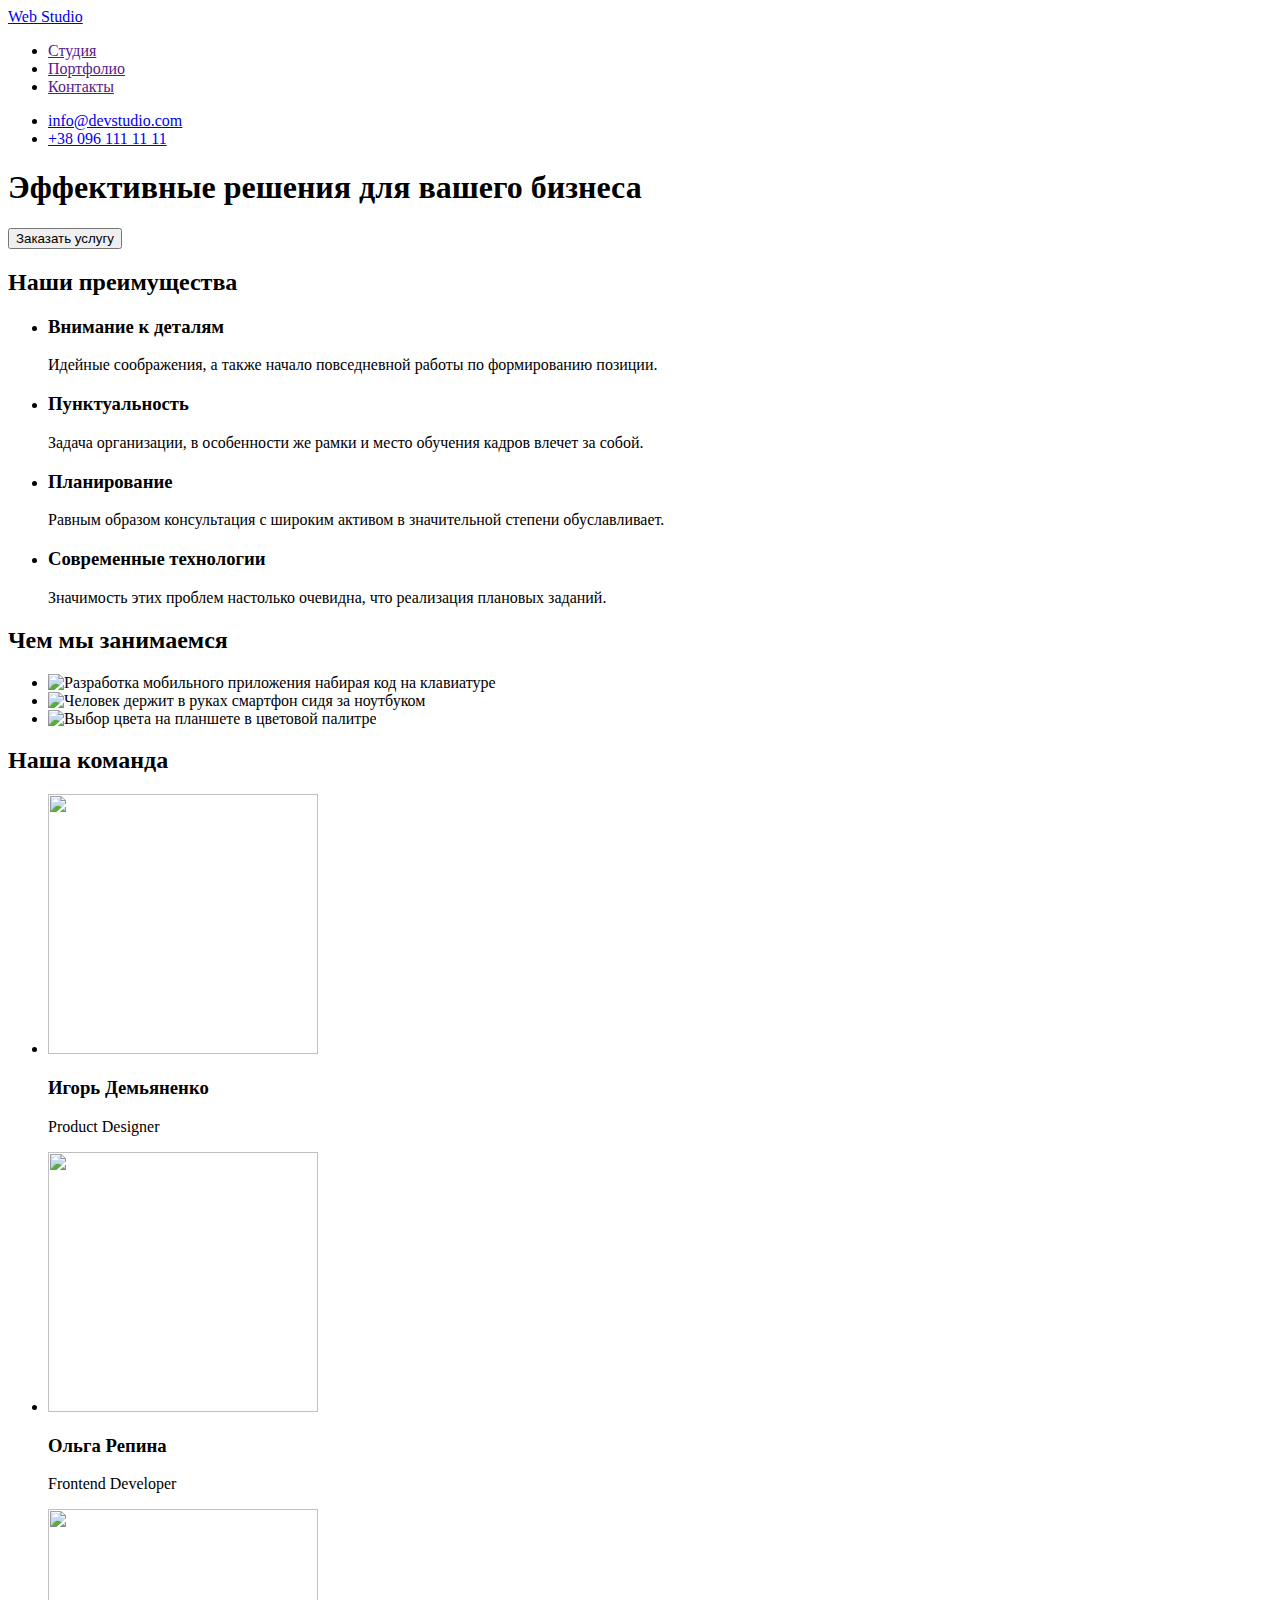
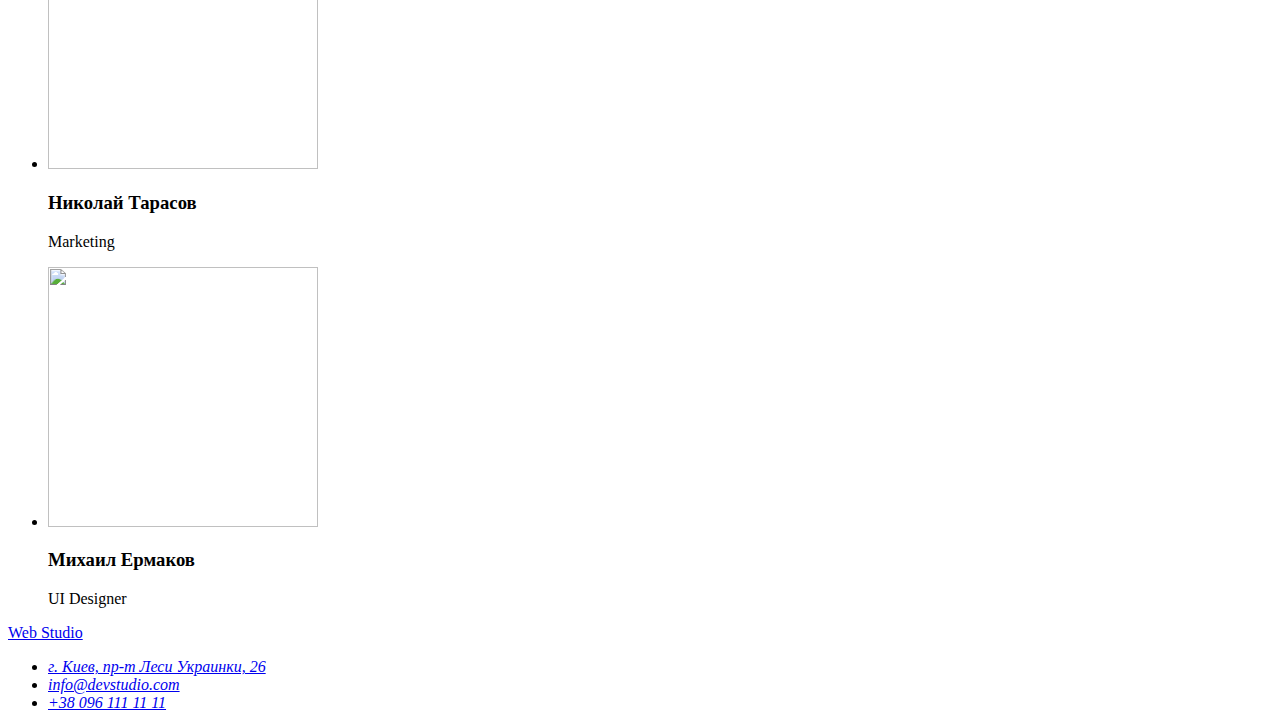
==== index.html @ 46fdeaf7 "Update index.html" ====
<!DOCTYPE html>
<html lang="ru">
<head>
    <meta charset="UTF-8">
    <meta name="viewport" content="width=device-width, initial-scale=1.0">
    <title>Web Studio</title>
</head>

    <!-- Шапка -->
    <header>
        <nav>
            <a href="./index.html">Web Studio</a>
            <ul>
                <li><a href="">Студия</a></li>
                <li><a href="">Портфолио</a></li>
                <li><a href="">Контакты</a></li>
            </ul>
        </nav>
         <ul>
             <li><a href="mailto:info@devstudio.com">info@devstudio.com</a></li>
             <li><a href="tel:+380961111111">+38 096 111 11 11</a></li>
         </ul>
    </header>
  
    <main>
        <!-- Герой -->
        <section>
            <h1>Эффективные решения для вашего бизнеса</h1>
            <button type="button">Заказать услугу</button>
        </section>

        <!-- Наши преимущества -->
        <section>
            <h2>Наши преимущества</h2>
            <ul>
                <li>
                    <h3>Внимание к деталям</h3>
                    <p>Идейные соображения, а также начало повседневной работы по формированию позиции.</p>
                </li>
                <li>
                    <h3>Пунктуальность</h3>
                    <p>Задача организации, в особенности же рамки и место обучения кадров влечет за собой.</p>
                </li>
                <li>
                    <h3>Планирование</h3>
                    <p>Равным образом консультация с широким активом в значительной степени обуславливает.</p>
                </li>
                <li>
                    <h3>Современные технологии</h3>
                    <p>Значимость этих проблем настолько очевидна, что реализация плановых заданий.</p>
                </li>
            </ul>
        </section>

        <!-- Чем мы занимаемся -->
        <section>
            <h2>Чем мы занимаемся</h2>
            <ul>
                <li><img src="./images/img-1.jpg" alt="Разработка мобильного приложения набирая код на клавиатуре" width="370" height="294"></li>
                <li><img src="./images/img-2.jpg" alt="Человек держит в руках смартфон сидя за ноутбуком" width="370" height="294"></li>
                <li><img src="./images/img-3.jpg" alt="Выбор цвета на планшете в цветовой палитре" width="370" height="294"></li>
            </ul>
        </section>

        <!-- Наша команда -->
        <section>
            <h2>Наша команда</h2>
            <ul>
                <li>
                    <img src="./images/imgteam-1.jpg" alt="" width="270" height="260"/>
                    <h3>Игорь Демьяненко</h3>
                    <p lang="en">Product Designer</p>
                </li>
                <li>
                    <img src="./images/imgteam-2.jpg" alt="" width="270" height="260"/>
                    <h3>Ольга Репина</h3>
                    <p lang="en">Frontend Developer</p>
                </li>
                <li>
                    <img src="./images/imgteam-3.jpg" alt="" width="270" height="260"/>
                    <h3>Николай Тарасов</h3>
                    <p lang="en">Marketing</p>
                </li>
                <li>
                    <img src="./images/imgteam-4.jpg" alt="" width="270" height="260"/>
                    <h3>Михаил Ермаков</h3>
                    <p lang="en">UI Designer</p>
                </li>
            </ul>
        </section>
    </main>

    <!-- Футер -->
    <footer>
        <a href="./index.html">Web Studio</a>
        <address>
          <ul>
            <li><a href="https://bit.ly/3pXMvUd" target="_blank" rel="noopener noreferrer">г. Киев, пр-т
                Леси Украинки, 26</a> </li>
            <li><a href="mailto:info@devstudio.com">info@devstudio.com</a></li>
            <li><a href="tel:+380961111111">+38 096 111 11 11</a></li>
          </ul>
        </address>
    </footer>
</body>
</html>
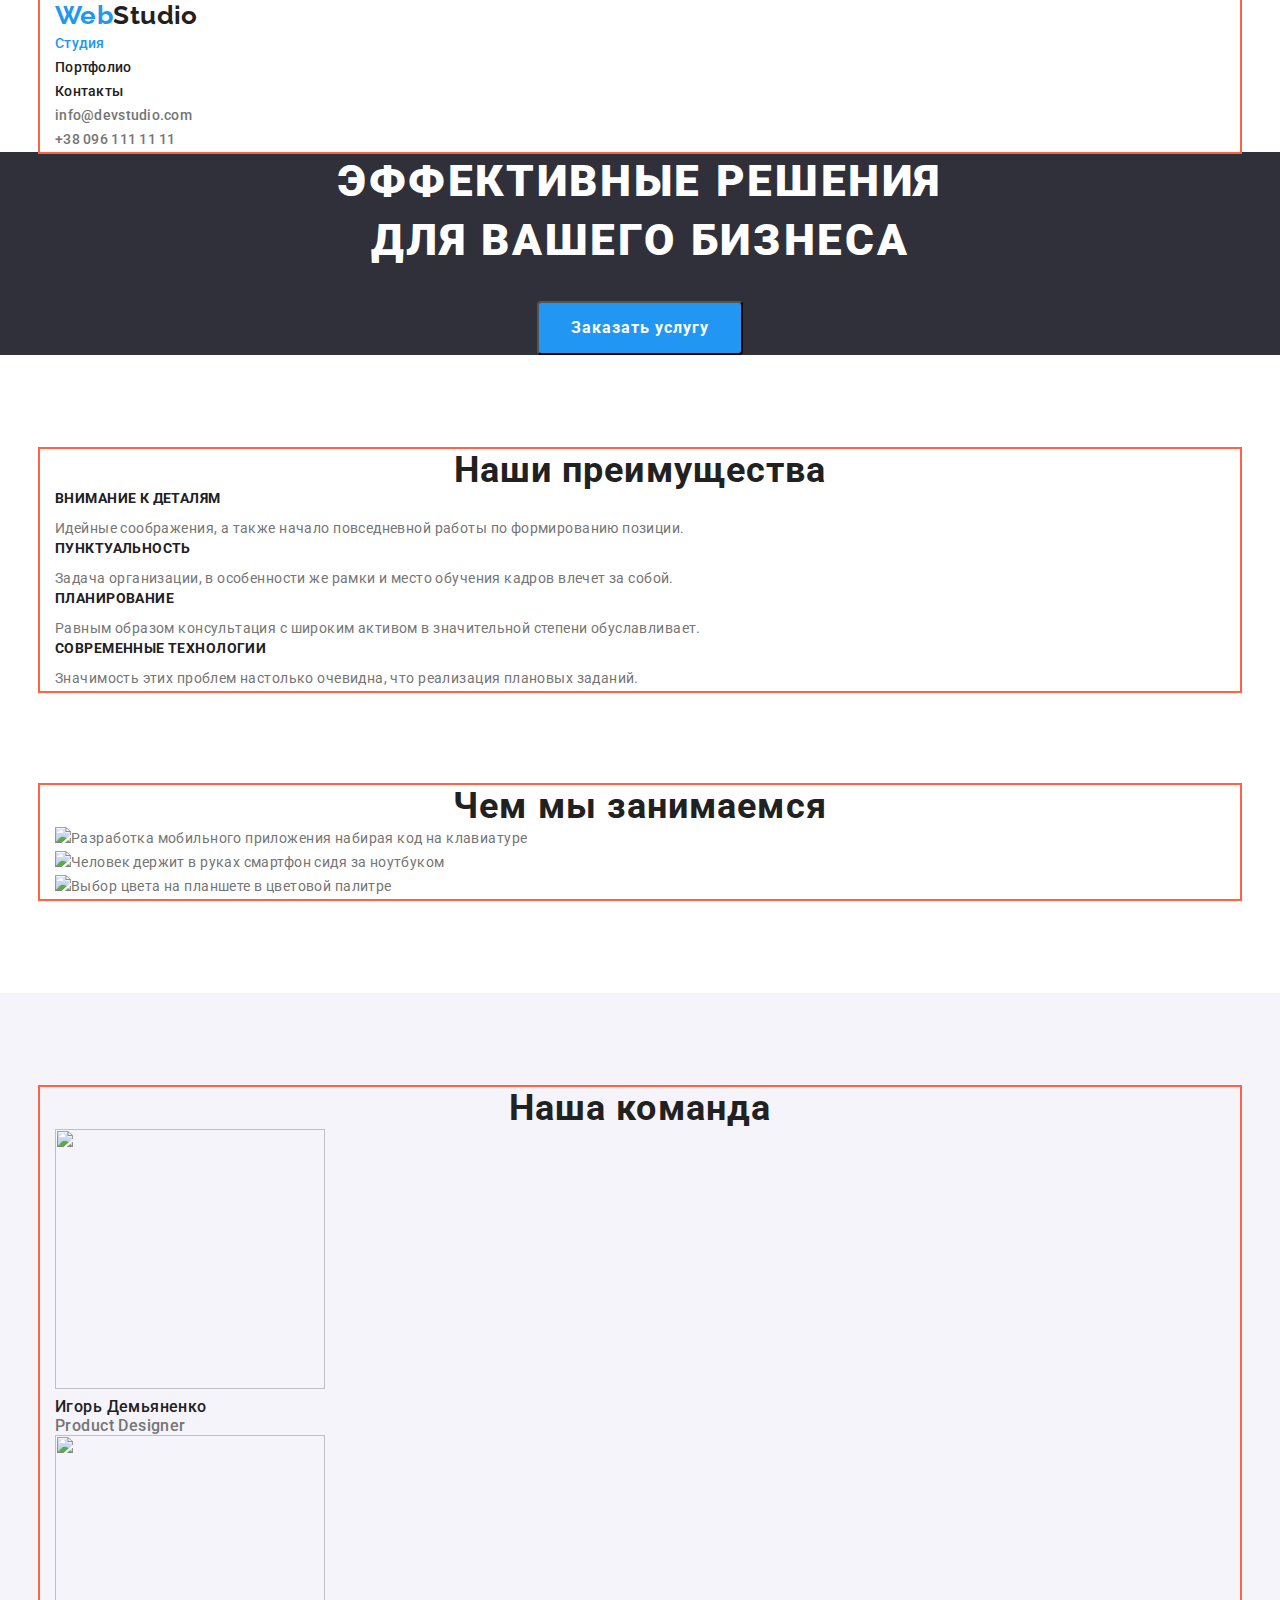
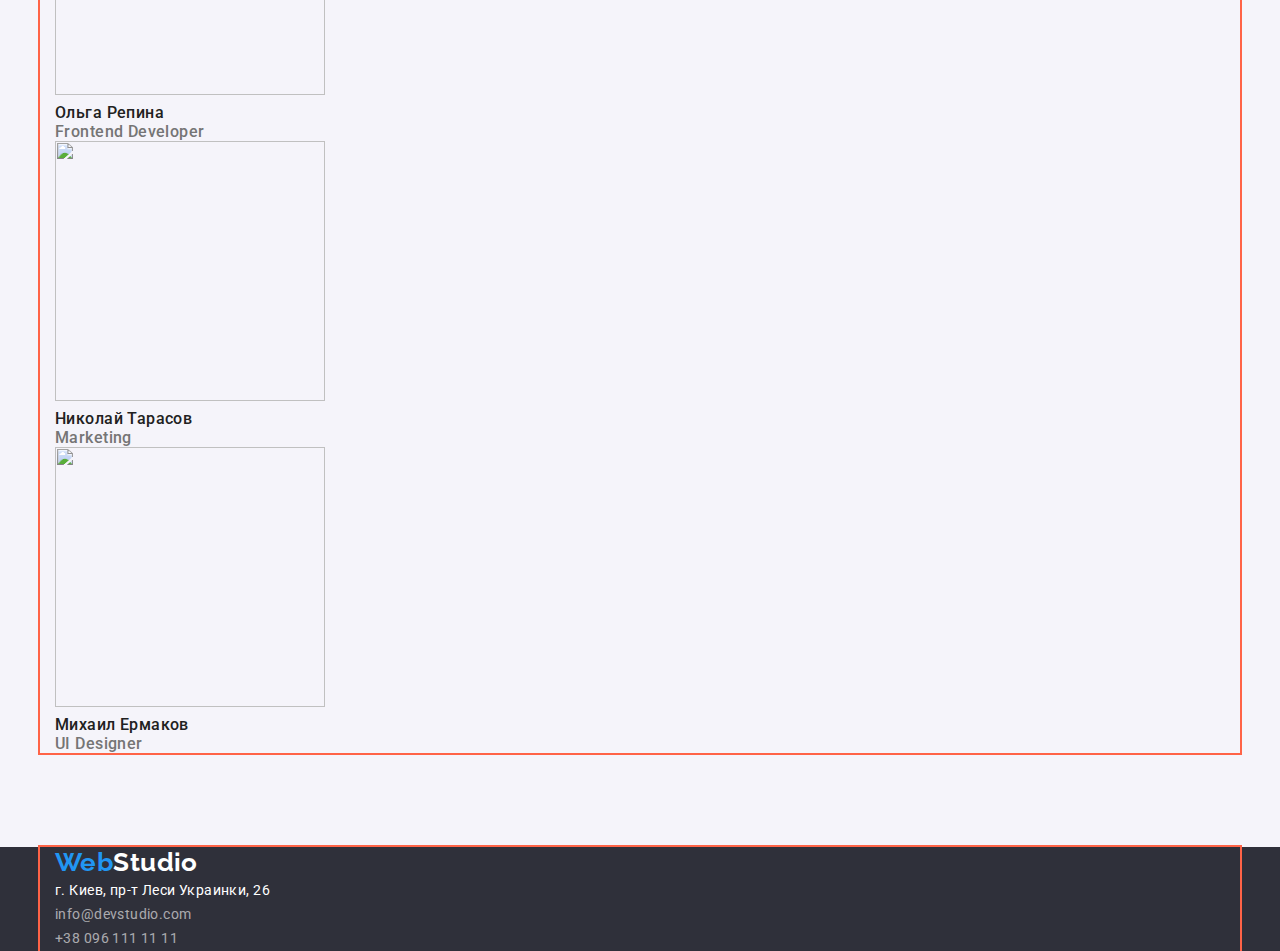
==== commit 026763fd: "Work in prog" ====
--- a/index.html
+++ b/index.html
@@ -3,104 +3,119 @@
 <head>
     <meta charset="UTF-8">
     <meta name="viewport" content="width=device-width, initial-scale=1.0">
-    <title>Web Studio</title>
+    <title>Веб Студия</title>
+    <link rel="stylesheet" href="https://fonts.googleapis.com/css2?family=Raleway:wght@700&family=Roboto:wght@400;500;700;900&display=swap">
+    <link rel="stylesheet" href="https://cdnjs.cloudflare.com/ajax/libs/modern-normalize/1.1.0/modern-normalize.min.css">
+    <link rel="stylesheet" href="./css/styles.css">
 </head>
 
+<body>
     <!-- Шапка -->
     <header>
-        <nav>
-            <a href="./index.html">Web Studio</a>
-            <ul>
-                <li><a href="">Студия</a></li>
-                <li><a href="">Портфолио</a></li>
-                <li><a href="">Контакты</a></li>
+        <div class="container">
+        <nav">
+            <a href="./index.html" class="logo"><span class="logo-accent">Web</span>Studio</a>
+            <ul class="site-nav list">
+                <li><a class="link current" href="">Студия</a></li>
+                <li><a class="link" href="./portfolio.html">Портфолио</a></li>
+                <li><a class="link" href="">Контакты</a></li>
             </ul>
         </nav>
-         <ul>
-             <li><a href="mailto:info@devstudio.com">info@devstudio.com</a></li>
-             <li><a href="tel:+380961111111">+38 096 111 11 11</a></li>
-         </ul>
+        <ul class="auth-nav list">
+             <li><a class="head-contact" href="mailto:info@devstudio.com">info@devstudio.com</a></li>
+             <li><a class="head-contact" href="tel:+380961111111">+38 096 111 11 11</a></li>
+        </ul>
+        </div>
     </header>
   
     <main>
         <!-- Герой -->
-        <section>
-            <h1>Эффективные решения для вашего бизнеса</h1>
-            <button type="button">Заказать услугу</button>
+        <section class="hero">
+            <h1 class="hero-title">Эффективные решения <br/>
+                для вашего бизнеса</h1>
+            <button class="button" type="button">Заказать услугу</button>
         </section>
 
         <!-- Наши преимущества -->
-        <section>
-            <h2>Наши преимущества</h2>
-            <ul>
+        <section class="section feauters">
+            <div class="container">
+            <h2 class="section-title">Наши преимущества</h2>
+            <ul class="features-list list">
                 <li>
-                    <h3>Внимание к деталям</h3>
+                    <h3 class="title">Внимание к деталям</h3>
                     <p>Идейные соображения, а также начало повседневной работы по формированию позиции.</p>
                 </li>
                 <li>
-                    <h3>Пунктуальность</h3>
+                    <h3 class="title">Пунктуальность</h3>
                     <p>Задача организации, в особенности же рамки и место обучения кадров влечет за собой.</p>
                 </li>
                 <li>
-                    <h3>Планирование</h3>
+                    <h3 class="title">Планирование</h3>
                     <p>Равным образом консультация с широким активом в значительной степени обуславливает.</p>
                 </li>
                 <li>
-                    <h3>Современные технологии</h3>
+                    <h3 class="title">Современные технологии</h3>
                     <p>Значимость этих проблем настолько очевидна, что реализация плановых заданий.</p>
                 </li>
             </ul>
+            </div>
         </section>
 
         <!-- Чем мы занимаемся -->
-        <section>
-            <h2>Чем мы занимаемся</h2>
-            <ul>
-                <li><img src="./images/img-1.jpg" alt="Разработка мобильного приложения набирая код на клавиатуре" width="370" height="294"></li>
-                <li><img src="./images/img-2.jpg" alt="Человек держит в руках смартфон сидя за ноутбуком" width="370" height="294"></li>
-                <li><img src="./images/img-3.jpg" alt="Выбор цвета на планшете в цветовой палитре" width="370" height="294"></li>
+        <section class="section presentation">
+            <div class="container">
+            <h2 class="section-title">Чем мы занимаемся</h2>
+            <ul class="work-list list">
+                <li><img src="./images/img-1.jpg" alt="Разработка мобильного приложения набирая код на клавиатуре" width="370" height="294"/></li>
+                <li><img src="./images/img-2.jpg" alt="Человек держит в руках смартфон сидя за ноутбуком" width="370" height="294"/></li>
+                <li><img src="./images/img-3.jpg" alt="Выбор цвета на планшете в цветовой палитре" width="370" height="294"/></li>
             </ul>
+            </div>
         </section>
 
         <!-- Наша команда -->
-        <section>
-            <h2>Наша команда</h2>
-            <ul>
+        <section class="section team">
+            <div class="container">
+            <h2 class="section-title">Наша команда</h2>
+            <ul class="team-list list">
                 <li>
                     <img src="./images/imgteam-1.jpg" alt="" width="270" height="260"/>
-                    <h3>Игорь Демьяненко</h3>
-                    <p lang="en">Product Designer</p>
+                    <h3 class="title">Игорь Демьяненко</h3>
+                    <p class="position" lang="en">Product Designer</p>
                 </li>
                 <li>
                     <img src="./images/imgteam-2.jpg" alt="" width="270" height="260"/>
-                    <h3>Ольга Репина</h3>
-                    <p lang="en">Frontend Developer</p>
+                    <h3 class="title">Ольга Репина</h3>
+                    <p class="position" lang="en">Frontend Developer</p>
                 </li>
                 <li>
                     <img src="./images/imgteam-3.jpg" alt="" width="270" height="260"/>
-                    <h3>Николай Тарасов</h3>
-                    <p lang="en">Marketing</p>
+                    <h3 class="title">Николай Тарасов</h3>
+                    <p class="position" lang="en">Marketing</p>
                 </li>
                 <li>
                     <img src="./images/imgteam-4.jpg" alt="" width="270" height="260"/>
-                    <h3>Михаил Ермаков</h3>
-                    <p lang="en">UI Designer</p>
+                    <h3 class="title">Михаил Ермаков</h3>
+                    <p class="position" lang="en">UI Designer</p>
                 </li>
             </ul>
+            </div>
         </section>
     </main>
 
     <!-- Футер -->
-    <footer>
-        <a href="./index.html">Web Studio</a>
+    <footer class="footer">
+        <div class="container">
+        <a href="./index.html" class="logo"><span class="logo-accent">Web</span>Studio</a>
         <address>
-          <ul>
-            <li><a href="https://bit.ly/3pXMvUd" target="_blank" rel="noopener noreferrer">г. Киев, пр-т
-                Леси Украинки, 26</a> </li>
-            <li><a href="mailto:info@devstudio.com">info@devstudio.com</a></li>
-            <li><a href="tel:+380961111111">+38 096 111 11 11</a></li>
+          <ul class="footer-contact list">
+            <li><a class="footer-location" href="https://bit.ly/3pXMvUd" target="_blank" rel="noopener noreferrer">г. Киев, пр-т
+                Леси Украинки, 26</a></li>
+            <li><a class="footer-contact" href="mailto:info@devstudio.com">info@devstudio.com</a></li>
+            <li><a class="footer-contact" href="tel:+380961111111">+38 096 111 11 11</a></li>
           </ul>
         </address>
+        </div>
     </footer>
 </body>
 </html>--- a/css/styles.css
+++ b/css/styles.css
@@ -0,0 +1,266 @@
+/* палитра макета
+    - фон #FFFFFF
+    - дополнительный фон #F5F4FA
+    - фон футера #2F303A
+    - цвет заголовков #212121
+    - оснойвной цвет текста #757575
+    - акцент #2196F3
+*/
+
+:root {
+    --primary-bg-color: #FFFFFF;
+    --secondary-bg-color: #F5F4FA;
+    --footer-bg-color: #2F303A;
+    --pr-text-color: #757575;
+    --title-text-color:  #212121;
+    --accent-color: #2196F3;
+}
+
+body {
+    color: var(--pr-text-color);
+    background-color: var(--primary-bg-color);
+
+    font-family: 'Roboto', sans-serif;
+    font-size: 14px;
+    line-height: 1.71;
+    letter-spacing: 0.03em;
+}
+
+/* Утилиты */
+.list {
+    list-style: none;
+    padding: 0;
+    margin: 0;
+}
+
+.container {
+    width: 1200px;
+    padding-left: 15px;
+    padding-right: 15px;
+    margin-left: auto;
+    margin-right: auto;
+    outline: 2px solid tomato;
+}
+
+h1,
+h2,
+h3,
+h4,
+h5,
+h6,
+p {
+    margin-top: 0;
+    margin-bottom: 0;
+}
+
+/* Лого */
+.logo {
+    color: var(--title-text-color);
+    
+    font-family: 'Raleway', sans-serif;
+    font-weight: 700;
+    font-size: 26px;
+    line-height: 1.19;
+    text-decoration: none;
+}
+
+.logo-accent {
+    color: var(--accent-color);
+}
+
+/* Навигация */
+.site-nav .link {
+    color: var(--title-text-color);
+
+    font-weight: 500;
+    font-size: 14px;
+    line-height: 1.14;
+    letter-spacing: 0.02em;
+    text-decoration: none;
+}
+
+.site-nav .link:hover,
+.site-nav .link:focus {
+    color: var(--accent-color);
+}
+
+.site-nav .link.current {
+  color: var(--accent-color);
+}
+
+/* Контакты шапка */
+.auth-nav .head-contact {
+    color:  var(--pr-text-color);
+    
+    font-weight: 500;
+    font-size: 14px;
+    line-height: 1.14;
+    letter-spacing: 0.02em;
+    text-decoration: none;
+}
+
+.auth-nav .head-contact:hover,
+.auth-nav .head-contact:focus {
+    color: var(--accent-color);
+}
+
+
+/* Герой */
+.hero { 
+    text-align: center;
+
+    background-color: var(--footer-bg-color);
+}
+
+.hero-title {
+    margin-bottom: 30px;
+
+    color: var(--primary-bg-color);
+    
+    font-weight: 900;
+    font-size: 44px;
+    line-height: 1.36;
+    letter-spacing: 0.06em;
+    text-transform: uppercase;
+}
+
+/* Button */
+.button {
+    display: inline-block;
+    border-radius: 4px;
+    padding: 10px 32px;
+    min-width: 200px;
+
+    color: var(--primary-bg-color);
+    background-color: var(--accent-color);
+
+    font-weight: 700;
+    font-size: 16px;
+    line-height: 1.88;
+    letter-spacing: 0.06em; 
+    
+    cursor: pointer;
+}
+
+/* Секции */
+.section-title {
+    color: var(--title-text-color);
+    
+    font-weight: 700;
+    font-size: 36px;
+    line-height: 1.17;
+    text-align: center;
+    letter-spacing: 0.03em;
+}
+
+.section.feauters,
+.section.presentation {
+    margin-top: 94px;
+    margin-bottom: 94px;
+}
+
+/* Feauters */
+.features-list .title {
+    margin-bottom: 10px;   
+
+    color: var(--title-text-color);
+    
+    font-weight: 700;
+    font-size: 14px;
+    line-height: 1.14;
+    text-transform: uppercase;
+    text-decoration: none;
+}
+
+/* Team */
+.section.team {
+    padding-top: 94px;
+    padding-bottom: 94px;
+    
+    background-color: var(--secondary-bg-color);
+}
+
+.team-list .title,
+.team-list .position {
+    color: var(--title-text-color);
+
+    font-weight: 500;
+    font-size: 16px;
+    line-height: 1.19;
+}
+
+.team-list .position {
+    color: var(--pr-text-color);
+}
+
+/* Футер */
+.footer,
+.footer .logo {
+    background-color: var(--footer-bg-color);
+    color: var(--primary-bg-color);
+}
+
+.footer-location,
+.footer-contact {
+    color: rgba(255, 255, 255, 0.6);
+    font-style: normal;
+    font-size: 14px;
+    line-height: 1.71;
+    letter-spacing: 0.03em;
+    text-decoration: none;
+}
+
+.footer-location {
+    color: var(--primary-bg-color);
+}
+
+.footer-location:hover,
+.footer-location:focus {
+    color: var(--accent-color);
+}
+
+.footer-contact:hover,
+.footer-contact:focus {
+    color: var(--accent-color);
+}
+
+/* Портфолио фильтр */
+.button.portfolio {
+    color: var(--title-text-color);
+    background-color: var(--secondary-bg-color);
+
+    font-weight: 500;
+    font-size: 16px;
+    line-height: 1.62;
+    letter-spacing: 0.03em; 
+    
+    cursor: pointer;
+}
+
+.button.portfolio:hover,
+.button.portfolio:focus {
+    color: var(--primary-bg-color);
+    background-color: var(--accent-color);
+}
+
+/* Портфолио карточки */
+.cards .card-link {
+    color: var(--title-text-color);
+    
+    text-decoration: none;
+}
+
+.cards .card-title {
+    font-weight: 700;
+    font-size: 18px;
+    line-height: 2;
+    letter-spacing: 0.06em;
+}
+
+.cards p {
+    color: var(--pr-text-color);
+    
+    font-size: 16px;
+    line-height: 1.88;
+    letter-spacing: 0.03em;
+}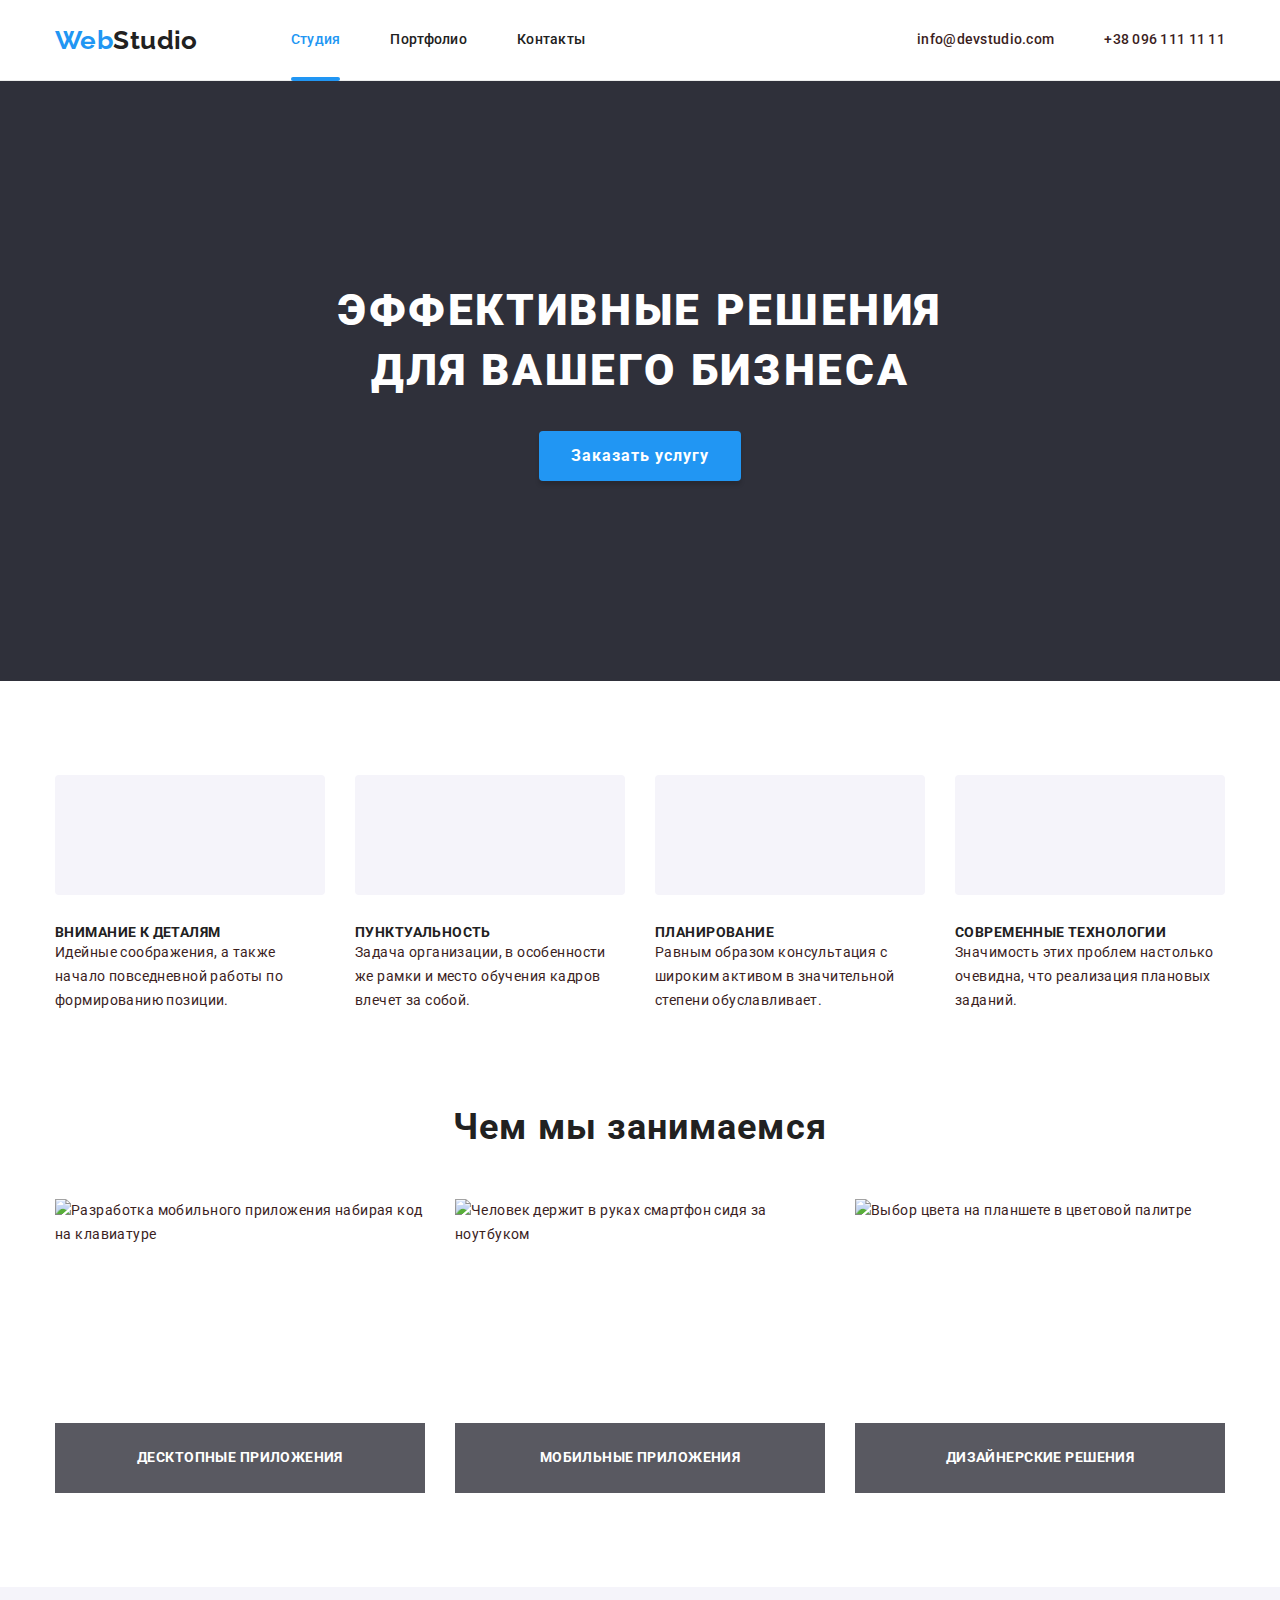
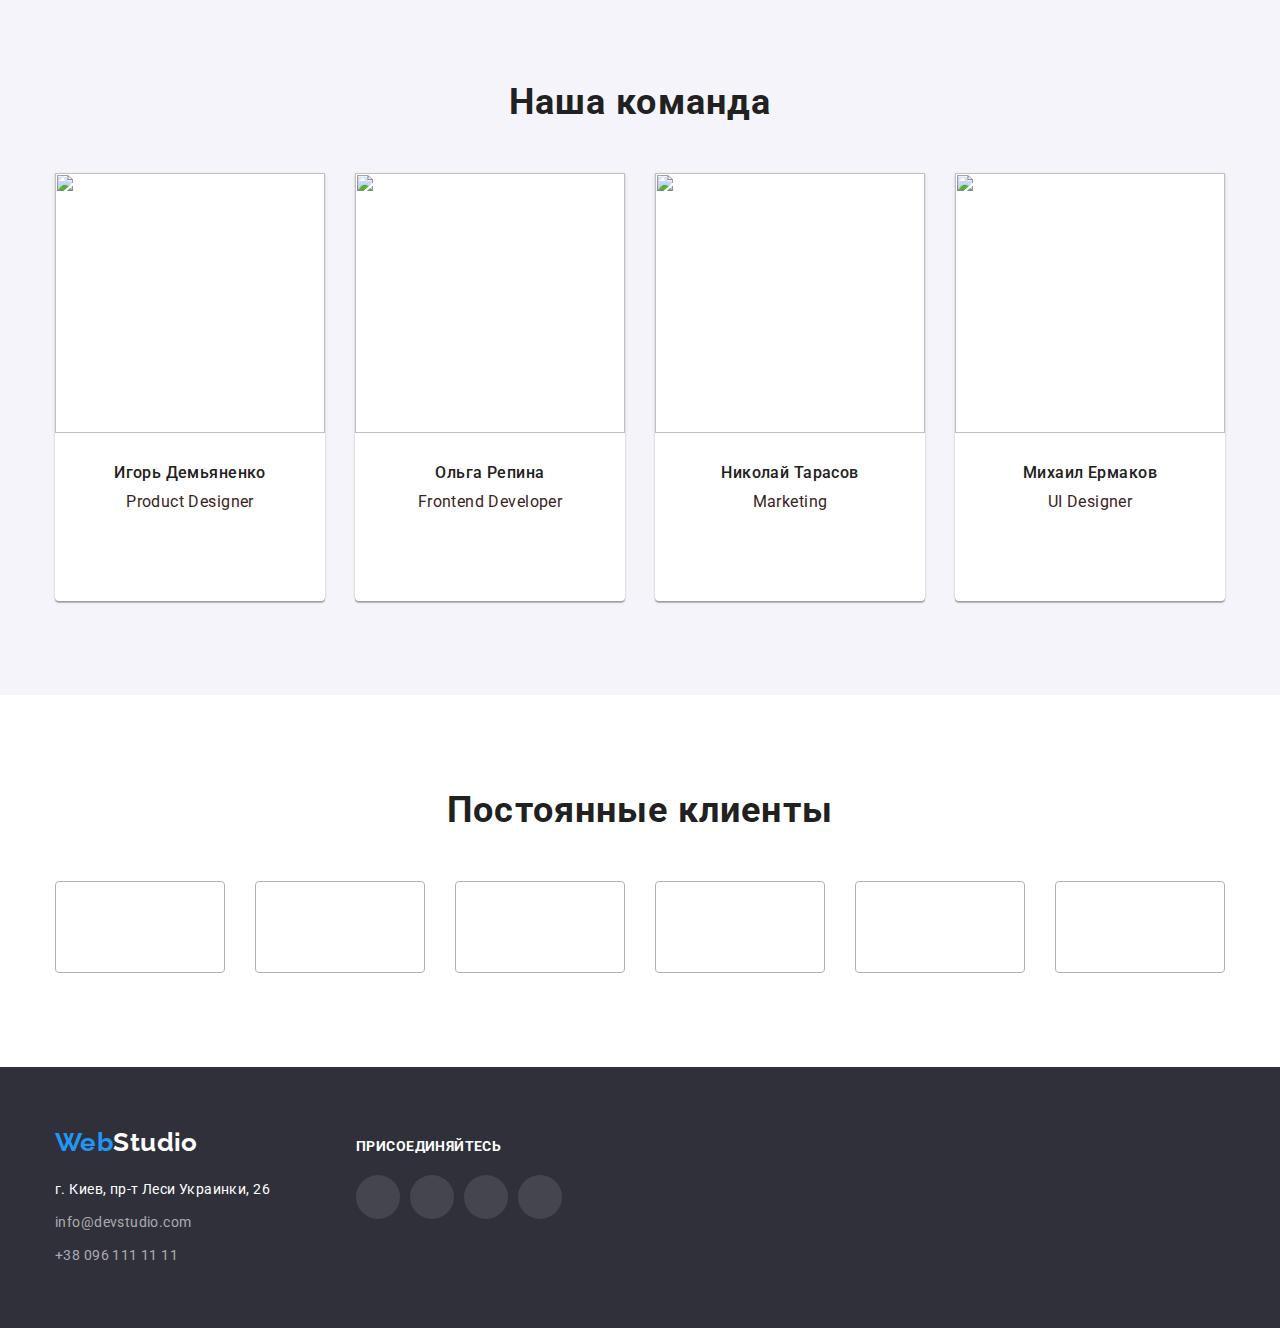
==== commit 6cde4782: "final" ====
--- a/index.html
+++ b/index.html
@@ -1,121 +1,416 @@
 <!DOCTYPE html>
 <html lang="ru">
-<head>
-    <meta charset="UTF-8">
-    <meta name="viewport" content="width=device-width, initial-scale=1.0">
+  <head>
+    <meta charset="UTF-8" />
+    <meta name="viewport" content="width=device-width, initial-scale=1.0" />
     <title>Веб Студия</title>
-    <link rel="stylesheet" href="https://fonts.googleapis.com/css2?family=Raleway:wght@700&family=Roboto:wght@400;500;700;900&display=swap">
-    <link rel="stylesheet" href="https://cdnjs.cloudflare.com/ajax/libs/modern-normalize/1.1.0/modern-normalize.min.css">
-    <link rel="stylesheet" href="./css/styles.css">
-</head>
-
-<body>
+    <link rel="preconnect" href="https://fonts.googleapis.com" />
+    <link rel="preconnect" href="https://fonts.gstatic.com" crossorigin />
+    <link
+      rel="stylesheet"
+      href="https://fonts.googleapis.com/css2?family=Raleway:wght@700&family=Roboto:wght@400;500;700;900&display=swap"
+    />
+    <link
+      rel="stylesheet"
+      href="https://cdnjs.cloudflare.com/ajax/libs/modern-normalize/1.1.0/modern-normalize.min.css"
+    />
+    <link rel="stylesheet" href="./css/styles.css" />
+  </head>
+
+  <body>
     <!-- Шапка -->
-    <header>
+    <header class="head-border">
+      <div class="container navigation">
+        <nav class="main-nav">
+          <a class="logo" href="./index.html"><span class="logo-accent">Web</span>Studio</a>
+          <ul class="site-nav list">
+            <li class="item"><a class="link current" href="./index.html">Студия</a></li>
+            <li class="item"><a class="link" href="./portfolio.html">Портфолио</a></li>
+            <li class="item"><a class="link" href="">Контакты</a></li>
+          </ul>
+        </nav>
+        <ul class="cont-nav list">
+          <li class="item">
+            <a class="head-contact" href="mailto:info@devstudio.com">
+              <svg class="mail-icon" with="16px" height="12px">
+                <use href="./images/sprite.svg#envelope"></use>
+              </svg>
+              info@devstudio.com</a
+            >
+          </li>
+          <li class="item">
+            <a class="head-contact" href="tel:+380961111111">
+              <svg class="phone-icon" with="10px" height="16px">
+                <use href="./images/sprite.svg#smartphone"></use>
+              </svg>
+              +38 096 111 11 11
+            </a>
+          </li>
+        </ul>
+      </div>
+    </header>
+
+    <main>
+      <!-- Герой -->
+      <section class="section-hero">
+        <h1 class="hero-title">Эффективные решения для вашего бизнеса</h1>
+        <button class="button hero" type="button" data-modal-open>Заказать услугу</button>
+      </section>
+
+      <!-- Наши преимущества -->
+      <section class="section features">
         <div class="container">
-        <nav">
-            <a href="./index.html" class="logo"><span class="logo-accent">Web</span>Studio</a>
-            <ul class="site-nav list">
-                <li><a class="link current" href="">Студия</a></li>
-                <li><a class="link" href="./portfolio.html">Портфолио</a></li>
-                <li><a class="link" href="">Контакты</a></li>
-            </ul>
-        </nav>
-        <ul class="auth-nav list">
-             <li><a class="head-contact" href="mailto:info@devstudio.com">info@devstudio.com</a></li>
-             <li><a class="head-contact" href="tel:+380961111111">+38 096 111 11 11</a></li>
-        </ul>
-        </div>
-    </header>
-  
-    <main>
-        <!-- Герой -->
-        <section class="hero">
-            <h1 class="hero-title">Эффективные решения <br/>
-                для вашего бизнеса</h1>
-            <button class="button" type="button">Заказать услугу</button>
-        </section>
-
-        <!-- Наши преимущества -->
-        <section class="section feauters">
-            <div class="container">
-            <h2 class="section-title">Наши преимущества</h2>
-            <ul class="features-list list">
-                <li>
-                    <h3 class="title">Внимание к деталям</h3>
-                    <p>Идейные соображения, а также начало повседневной работы по формированию позиции.</p>
-                </li>
-                <li>
-                    <h3 class="title">Пунктуальность</h3>
-                    <p>Задача организации, в особенности же рамки и место обучения кадров влечет за собой.</p>
-                </li>
-                <li>
-                    <h3 class="title">Планирование</h3>
-                    <p>Равным образом консультация с широким активом в значительной степени обуславливает.</p>
-                </li>
-                <li>
-                    <h3 class="title">Современные технологии</h3>
-                    <p>Значимость этих проблем настолько очевидна, что реализация плановых заданий.</p>
-                </li>
-            </ul>
-            </div>
-        </section>
-
-        <!-- Чем мы занимаемся -->
-        <section class="section presentation">
-            <div class="container">
-            <h2 class="section-title">Чем мы занимаемся</h2>
-            <ul class="work-list list">
-                <li><img src="./images/img-1.jpg" alt="Разработка мобильного приложения набирая код на клавиатуре" width="370" height="294"/></li>
-                <li><img src="./images/img-2.jpg" alt="Человек держит в руках смартфон сидя за ноутбуком" width="370" height="294"/></li>
-                <li><img src="./images/img-3.jpg" alt="Выбор цвета на планшете в цветовой палитре" width="370" height="294"/></li>
-            </ul>
-            </div>
-        </section>
-
-        <!-- Наша команда -->
-        <section class="section team">
-            <div class="container">
-            <h2 class="section-title">Наша команда</h2>
-            <ul class="team-list list">
-                <li>
-                    <img src="./images/imgteam-1.jpg" alt="" width="270" height="260"/>
-                    <h3 class="title">Игорь Демьяненко</h3>
-                    <p class="position" lang="en">Product Designer</p>
-                </li>
-                <li>
-                    <img src="./images/imgteam-2.jpg" alt="" width="270" height="260"/>
-                    <h3 class="title">Ольга Репина</h3>
-                    <p class="position" lang="en">Frontend Developer</p>
-                </li>
-                <li>
-                    <img src="./images/imgteam-3.jpg" alt="" width="270" height="260"/>
-                    <h3 class="title">Николай Тарасов</h3>
-                    <p class="position" lang="en">Marketing</p>
-                </li>
-                <li>
-                    <img src="./images/imgteam-4.jpg" alt="" width="270" height="260"/>
-                    <h3 class="title">Михаил Ермаков</h3>
-                    <p class="position" lang="en">UI Designer</p>
-                </li>
-            </ul>
-            </div>
-        </section>
+          <h2 class="section-title visually-hidden">Наши преимущества</h2>
+          <ul class="features-list list">
+            <li class="item icon-satellite">
+              <h3 class="title">Внимание к деталям</h3>
+              <p>
+                Идейные соображения, а также начало повседневной работы по формированию позиции.
+              </p>
+            </li>
+            <li class="item icon-clock">
+              <h3 class="title">Пунктуальность</h3>
+              <p>
+                Задача организации, в особенности же рамки и место обучения кадров влечет за собой.
+              </p>
+            </li>
+            <li class="item icon-diagram">
+              <h3 class="title">Планирование</h3>
+              <p>
+                Равным образом консультация с широким активом в значительной степени обуславливает.
+              </p>
+            </li>
+            <li class="item icon-astronaut">
+              <h3 class="title">Современные технологии</h3>
+              <p>Значимость этих проблем настолько очевидна, что реализация плановых заданий.</p>
+            </li>
+          </ul>
+        </div>
+      </section>
+
+      <!-- Чем мы занимаемся -->
+      <section class="section presentation">
+        <div class="container">
+          <h2 class="section-title work">Чем мы занимаемся</h2>
+          <ul class="work-list list">
+            <li class="work-item">
+              <img
+                src="./images/img-1.jpg"
+                alt="Разработка мобильного приложения набирая код на клавиатуре"
+                width="370"
+                height="294"
+              />
+              <div class="item-description">
+                <p class="description-text">Десктопные приложения</p>
+              </div>
+            </li>
+            <li class="work-item">
+              <img
+                src="./images/img-2.jpg"
+                alt="Человек держит в руках смартфон сидя за ноутбуком"
+                width="370"
+                height="294"
+              />
+              <div class="item-description">
+                <p class="description-text">Мобильные приложения</p>
+              </div>
+            </li>
+            <li class="work-item">
+              <img
+                src="./images/img-3.jpg"
+                alt="Выбор цвета на планшете в цветовой палитре"
+                width="370"
+                height="294"
+              />
+              <div class="item-description">
+                <p class="description-text">Дизайнерские решения</p>
+              </div>
+            </li>
+          </ul>
+        </div>
+      </section>
+
+      <!-- Наша команда -->
+      <section class="section team">
+        <div class="container">
+          <h2 class="section-title team">Наша команда</h2>
+          <ul class="team-list list">
+            <li class="item">
+              <img src="./images/imgteam-1.jpg" alt="" width="270" height="260" />
+              <div class="team-description">
+                <h3 class="title">Игорь Демьяненко</h3>
+                <p class="position" lang="en">Product Designer</p>
+                <ul class="team-social team-social-links list">
+                  <li class="team-link">
+                    <a class="social-network" href="">
+                      <svg class="social-network-icon" width="20px" height="20px">
+                        <use href="./images/sprite.svg#instagram"></use>
+                      </svg>
+                    </a>
+                  </li>
+                  <li class="team-link">
+                    <a class="social-network" href="">
+                      <svg class="social-network-icon" width="20px" height="20px">
+                        <use href="./images/sprite.svg#twitter"></use>
+                      </svg>
+                    </a>
+                  </li>
+                  <li class="team-link">
+                    <a class="social-network" href="">
+                      <svg class="social-network-icon" width="20px" height="20px">
+                        <use href="./images/sprite.svg#facebook"></use>
+                      </svg>
+                    </a>
+                  </li>
+                  <li class="team-link">
+                    <a class="social-network" href="">
+                      <svg class="social-network-icon" width="20px" height="20px">
+                        <use href="./images/sprite.svg#linkedin"></use>
+                      </svg>
+                    </a>
+                  </li>
+                </ul>
+              </div>
+            </li>
+            <li class="item">
+              <img src="./images/imgteam-2.jpg" alt="" width="270" height="260" />
+              <div class="team-description">
+                <h3 class="title">Ольга Репина</h3>
+                <p class="position" lang="en">Frontend Developer</p>
+                <ul class="team-social team-social-links list">
+                  <li class="team-link">
+                    <a class="social-network" href="">
+                      <svg class="social-network-icon" width="20px" height="20px">
+                        <use href="./images/sprite.svg#instagram"></use>
+                      </svg>
+                    </a>
+                  </li>
+                  <li class="team-link">
+                    <a class="social-network" href="">
+                      <svg class="social-network-icon" width="20px" height="20px">
+                        <use href="./images/sprite.svg#twitter"></use>
+                      </svg>
+                    </a>
+                  </li>
+                  <li class="team-link">
+                    <a class="social-network" href="">
+                      <svg class="social-network-icon" width="20px" height="20px">
+                        <use href="./images/sprite.svg#facebook"></use>
+                      </svg>
+                    </a>
+                  </li>
+                  <li class="team-link">
+                    <a class="social-network" href="">
+                      <svg class="social-network-icon" width="20px" height="20px">
+                        <use href="./images/sprite.svg#linkedin"></use>
+                      </svg>
+                    </a>
+                  </li>
+                </ul>
+              </div>
+            </li>
+            <li class="item">
+              <img src="./images/imgteam-3.jpg" alt="" width="270" height="260" />
+              <div class="team-description">
+                <h3 class="title">Николай Тарасов</h3>
+                <p class="position" lang="en">Marketing</p>
+                <ul class="team-social team-social-links list">
+                  <li class="team-link">
+                    <a class="social-network" href="">
+                      <svg class="social-network-icon" width="20px" height="20px">
+                        <use href="./images/sprite.svg#instagram"></use>
+                      </svg>
+                    </a>
+                  </li>
+                  <li class="team-link">
+                    <a class="social-network" href="">
+                      <svg class="social-network-icon" width="20px" height="20px">
+                        <use href="./images/sprite.svg#twitter"></use>
+                      </svg>
+                    </a>
+                  </li>
+                  <li class="team-link">
+                    <a class="social-network" href="">
+                      <svg class="social-network-icon" width="20px" height="20px">
+                        <use href="./images/sprite.svg#facebook"></use>
+                      </svg>
+                    </a>
+                  </li>
+                  <li class="team-link">
+                    <a class="social-network" href="">
+                      <svg class="social-network-icon" width="20px" height="20px">
+                        <use href="./images/sprite.svg#linkedin"></use>
+                      </svg>
+                    </a>
+                  </li>
+                </ul>
+              </div>
+            </li>
+            <li class="item">
+              <img src="./images/imgteam-4.jpg" alt="" width="270" height="260" />
+              <div class="team-description">
+                <h3 class="title">Михаил Ермаков</h3>
+                <p class="position" lang="en">UI Designer</p>
+                <ul class="team-social team-social-links list">
+                  <li class="team-link">
+                    <a class="social-network" href="">
+                      <svg class="social-network-icon" width="20px" height="20px">
+                        <use href="./images/sprite.svg#instagram"></use>
+                      </svg>
+                    </a>
+                  </li>
+                  <li class="team-link">
+                    <a class="social-network" href="">
+                      <svg class="social-network-icon" width="20px" height="20px">
+                        <use href="./images/sprite.svg#twitter"></use>
+                      </svg>
+                    </a>
+                  </li>
+                  <li class="team-link">
+                    <a class="social-network" href="">
+                      <svg class="social-network-icon" width="20px" height="20px">
+                        <use href="./images/sprite.svg#facebook"></use>
+                      </svg>
+                    </a>
+                  </li>
+                  <li class="team-link">
+                    <a class="social-network" href="">
+                      <svg class="social-network-icon" width="20px" height="20px">
+                        <use href="./images/sprite.svg#linkedin"></use>
+                      </svg>
+                    </a>
+                  </li>
+                </ul>
+              </div>
+            </li>
+          </ul>
+        </div>
+      </section>
+
+      <!-- Клиенты -->
+      <section class="section">
+        <div class="container">
+          <h2 class="section-title clients">Постоянные клиенты</h2>
+          <ul class="client-list list">
+            <li class="client">
+              <a class="client-link" href="">
+                <svg class="client-icon" width="106px" height="60px">
+                  <use href="./images/sprite.svg#logoclient-1"></use>
+                </svg>
+              </a>
+            </li>
+            <li class="client">
+              <a class="client-link" href="">
+                <svg class="client-icon" width="106px" height="60px">
+                  <use href="./images/sprite.svg#logoclient-2"></use>
+                </svg>
+              </a>
+            </li>
+            <li class="client">
+              <a class="client-link" href="">
+                <svg class="client-icon" width="106px" height="60px">
+                  <use href="./images/sprite.svg#logoclient-3"></use>
+                </svg>
+              </a>
+            </li>
+            <li class="client">
+              <a class="client-link" href="">
+                <svg class="client-icon" width="106px" height="60px">
+                  <use href="./images/sprite.svg#logoclient-4"></use>
+                </svg>
+              </a>
+            </li>
+            <li class="client">
+              <a class="client-link" href="">
+                <svg class="client-icon" width="106px" height="60px">
+                  <use href="./images/sprite.svg#logoclient-5"></use>
+                </svg>
+              </a>
+            </li>
+            <li class="client">
+              <a class="client-link" href="">
+                <svg class="client-icon" width="106px" height="60px">
+                  <use href="./images/sprite.svg#logoclient-6"></use>
+                </svg>
+              </a>
+            </li>
+          </ul>
+        </div>
+      </section>
     </main>
 
     <!-- Футер -->
     <footer class="footer">
-        <div class="container">
-        <a href="./index.html" class="logo"><span class="logo-accent">Web</span>Studio</a>
-        <address>
-          <ul class="footer-contact list">
-            <li><a class="footer-location" href="https://bit.ly/3pXMvUd" target="_blank" rel="noopener noreferrer">г. Киев, пр-т
-                Леси Украинки, 26</a></li>
-            <li><a class="footer-contact" href="mailto:info@devstudio.com">info@devstudio.com</a></li>
-            <li><a class="footer-contact" href="tel:+380961111111">+38 096 111 11 11</a></li>
-          </ul>
-        </address>
-        </div>
+      <div class="container">
+        <div class="footer-items">
+          <a class="logo" href="./index.html"><span class="logo-accent">Web</span>Studio</a>
+          <address class="contact-list">
+            <ul class="footer-contact list">
+              <li class="item">
+                <a
+                  class="footer-location"
+                  href="https://bit.ly/3pXMvUd"
+                  target="_blank"
+                  rel="noopener noreferrer"
+                  >г. Киев, пр-т Леси Украинки, 26</a
+                >
+              </li>
+              <li class="item">
+                <a class="footer-contact" href="mailto:info@devstudio.com">info@devstudio.com</a>
+              </li>
+              <li class="item">
+                <a class="footer-contact" href="tel:+380961111111">+38 096 111 11 11</a>
+              </li>
+            </ul>
+          </address>
+        </div>
+
+        <div class="join">
+          <h3 class="join-title">Присоединяйтесь</h3>
+          <ul class="join-list list">
+            <li class="join-item">
+              <a class="join-link" href="">
+                <svg class="join-icon" width="20px" height="20px">
+                  <use href="./images/sprite.svg#instagram"></use>
+                </svg>
+              </a>
+            </li>
+            <li class="join-item">
+              <a class="join-link" href="">
+                <svg class="join-icon" width="20px" height="20px">
+                  <use href="./images/sprite.svg#twitter"></use>
+                </svg>
+              </a>
+            </li>
+            <li class="join-item">
+              <a class="join-link" href="">
+                <svg class="join-icon" width="20px" height="20px">
+                  <use href="./images/sprite.svg#facebook"></use>
+                </svg>
+              </a>
+            </li>
+            <li class="join-item">
+              <a class="join-link" href="">
+                <svg class="join-icon" width="20px" height="20px">
+                  <use href="./images/sprite.svg#linkedin"></use>
+                </svg>
+              </a>
+            </li>
+          </ul>
+        </div>
+      </div>
     </footer>
-</body>
-</html>+
+    <div class="backdrop is-hidden" data-modal>
+      <div class="modal">
+        <button class="close-modal" type="" data-modal-close>
+          <svg width="18px" height="18px">
+            <use href="./images/sprite.svg#close"></use>
+          </svg>
+        </button>
+      </div>
+    </div>
+
+    <script src="./js/modal.js"></script>
+  </body>
+</html>
--- a/css/styles.css
+++ b/css/styles.css
@@ -8,38 +8,41 @@
 */
 
 :root {
-    --primary-bg-color: #FFFFFF;
-    --secondary-bg-color: #F5F4FA;
-    --footer-bg-color: #2F303A;
-    --pr-text-color: #757575;
-    --title-text-color:  #212121;
-    --accent-color: #2196F3;
+  --primary-bg-color: #ffffff;
+  --secondary-bg-color: #f5f4fa;
+  --footer-bg-color: #2f303a;
+  --pr-text-color: #3b1e1e;
+  --title-text-color: #212121;
+  --accent-color: #2196f3;
+
+  --time-function: cubic-bezier(0.4, 0, 0.2, 1);
 }
 
 body {
-    color: var(--pr-text-color);
-    background-color: var(--primary-bg-color);
-
-    font-family: 'Roboto', sans-serif;
-    font-size: 14px;
-    line-height: 1.71;
-    letter-spacing: 0.03em;
-}
-
-/* Утилиты */
+  color: var(--pr-text-color);
+  background-color: var(--primary-bg-color);
+
+  font-family: 'Roboto', sans-serif;
+  font-size: 14px;
+  line-height: 1.71;
+  letter-spacing: 0.03em;
+}
+
+/* UTILS */
+
 .list {
-    list-style: none;
-    padding: 0;
-    margin: 0;
+  list-style-type: none;
+  padding: 0;
+  margin: 0;
 }
 
 .container {
-    width: 1200px;
-    padding-left: 15px;
-    padding-right: 15px;
-    margin-left: auto;
-    margin-right: auto;
-    outline: 2px solid tomato;
+  width: 1200px;
+  padding-left: 15px;
+  padding-right: 15px;
+  margin-left: auto;
+  margin-right: auto;
+  /* outline: 2px solid tomato; */
 }
 
 h1,
@@ -49,218 +52,770 @@
 h5,
 h6,
 p {
-    margin-top: 0;
-    margin-bottom: 0;
-}
-
-/* Лого */
+  margin-top: 0;
+  margin-bottom: 0;
+}
+
+img {
+  display: block;
+}
+
+.visually-hidden {
+  position: absolute;
+  width: 1px;
+  height: 1px;
+  margin: -1px;
+  border: 0;
+  padding: 0;
+
+  white-space: nowrap;
+  clip-path: inset(100%);
+  clip: rect(0 0 0 0);
+  overflow: hidden;
+}
+
+/* ШАПКА */
+
+.head-border {
+  border-bottom: 1px solid #ececec;
+}
+
+/* ЛОГО */
+
 .logo {
-    color: var(--title-text-color);
-    
-    font-family: 'Raleway', sans-serif;
-    font-weight: 700;
-    font-size: 26px;
-    line-height: 1.19;
-    text-decoration: none;
+  color: var(--title-text-color);
+  font-family: 'Raleway', sans-serif;
+  font-weight: 700;
+  font-size: 26px;
+  line-height: 1.19;
+  text-decoration: none;
 }
 
 .logo-accent {
-    color: var(--accent-color);
-}
-
-/* Навигация */
+  color: var(--accent-color);
+}
+
+/* НАВИГАЦИЯ И КОНТАКТЫ ШАПКА */
+
+.navigation,
+.main-nav {
+  display: flex;
+  align-items: center;
+}
+
+/* НАВИГАЦИЯ */
+
+.site-nav {
+  display: flex;
+  margin-left: 93px;
+}
+
+.site-nav .item:not(:last-child) {
+  margin-right: 50px;
+}
+
 .site-nav .link {
-    color: var(--title-text-color);
-
-    font-weight: 500;
-    font-size: 14px;
-    line-height: 1.14;
-    letter-spacing: 0.02em;
-    text-decoration: none;
+  position: relative;
+
+  display: block;
+  padding-top: 32px;
+  padding-bottom: 32px;
+
+  color: var(--title-text-color);
+  font-weight: 500;
+  font-size: 14px;
+  line-height: 1.14;
+  letter-spacing: 0.02em;
+  text-decoration: none;
+
+  transition: color 250ms var(--time-function);
 }
 
 .site-nav .link:hover,
 .site-nav .link:focus {
-    color: var(--accent-color);
+  color: var(--accent-color);
 }
 
 .site-nav .link.current {
   color: var(--accent-color);
 }
 
-/* Контакты шапка */
-.auth-nav .head-contact {
-    color:  var(--pr-text-color);
-    
-    font-weight: 500;
-    font-size: 14px;
-    line-height: 1.14;
-    letter-spacing: 0.02em;
-    text-decoration: none;
-}
-
-.auth-nav .head-contact:hover,
-.auth-nav .head-contact:focus {
-    color: var(--accent-color);
-}
-
-
-/* Герой */
-.hero { 
-    text-align: center;
-
-    background-color: var(--footer-bg-color);
+.site-nav .link.current::after {
+  content: '';
+
+  position: absolute;
+  bottom: -1px;
+
+  display: block;
+  width: 100%;
+  height: 4px;
+  border-radius: 2px;
+
+  background-color: var(--accent-color);
+}
+
+/* КОНТАКТЫ ШАПКА */
+
+.cont-nav {
+  display: flex;
+  margin-left: auto;
+}
+
+.cont-nav .item:not(:last-child) {
+  margin-right: 30px;
+}
+
+.cont-nav .head-contact {
+  display: flex;
+
+  color: var(--pr-text-color);
+  font-weight: 500;
+  font-size: 14px;
+  line-height: 1.14;
+  letter-spacing: 0.02em;
+  text-decoration: none;
+
+  transition: color 250ms var(--time-function);
+}
+
+.head-contact .mail-icon {
+  width: 16px;
+  height: 12px;
+  margin-right: 10px;
+  fill: currentColor;
+}
+
+.head-contact .phone-icon {
+  width: 10px;
+  height: 16px;
+  margin-right: 10px;
+  fill: currentColor;
+}
+
+.cont-nav .head-contact:hover,
+.cont-nav .head-contact:focus {
+  color: var(--accent-color);
+}
+
+/* ГЕРОЙ */
+
+.section-hero {
+  padding: 200px 0;
+  max-width: 1600px;
+  max-height: 600px;
+  margin-right: auto;
+  margin-left: auto;
+
+  text-align: center;
+
+  background-image: linear-gradient(rgba(47, 48, 58, 0.4), rgba(47, 48, 58, 0.4)),
+    url(../images/hero-bg.jpg);
+  background-color: var(--footer-bg-color);
+  background-repeat: no-repeat;
+  background-position: center;
 }
 
 .hero-title {
-    margin-bottom: 30px;
-
-    color: var(--primary-bg-color);
-    
-    font-weight: 900;
-    font-size: 44px;
-    line-height: 1.36;
-    letter-spacing: 0.06em;
-    text-transform: uppercase;
-}
-
-/* Button */
+  max-width: 696px;
+  margin-right: auto;
+  margin-left: auto;
+  margin-bottom: 30px;
+
+  color: var(--primary-bg-color);
+  font-weight: 900;
+  font-size: 44px;
+  line-height: 1.36;
+  letter-spacing: 0.06em;
+  text-transform: uppercase;
+}
+
+/* КНОПКИ */
+
 .button {
-    display: inline-block;
-    border-radius: 4px;
-    padding: 10px 32px;
-    min-width: 200px;
-
-    color: var(--primary-bg-color);
-    background-color: var(--accent-color);
-
-    font-weight: 700;
-    font-size: 16px;
-    line-height: 1.88;
-    letter-spacing: 0.06em; 
-    
-    cursor: pointer;
-}
-
-/* Секции */
+  display: inline-block;
+  border: 0;
+  border-radius: 4px;
+
+  font-weight: 700;
+  font-size: 16px;
+  line-height: 1.88;
+  letter-spacing: 0.06em;
+
+  cursor: pointer;
+}
+
+.button.hero {
+  padding: 10px 32px;
+  min-width: 200px;
+
+  color: var(--primary-bg-color);
+  background-color: var(--accent-color);
+  box-shadow: 0px 4px 4px rgba(0, 0, 0, 0.15);
+  transition: background-color 250ms var(--time-function);
+}
+
+.button.hero:hover,
+.button.hero:focus {
+  background-color: #188ce8;
+}
+
+/* СЕКЦИИ */
+
+.section {
+  padding-top: 94px;
+  padding-bottom: 94px;
+}
+
 .section-title {
-    color: var(--title-text-color);
-    
-    font-weight: 700;
-    font-size: 36px;
-    line-height: 1.17;
-    text-align: center;
-    letter-spacing: 0.03em;
-}
-
-.section.feauters,
+  margin-bottom: 50px;
+
+  color: var(--title-text-color);
+  font-weight: 700;
+  font-size: 36px;
+  line-height: 1.17;
+  text-align: center;
+  letter-spacing: 0.03em;
+}
+
+/* ПРИИМУЩЕСТВА */
+
+.features-list {
+  display: flex;
+}
+
+.features-list .item {
+  width: calc((100% - 90px) / 4);
+  margin-right: 30px;
+}
+
+.features-list .item:last-child {
+  margin-right: 0;
+}
+
+.features-list .item::before {
+  display: block;
+  content: '';
+  height: 120px;
+  border-radius: 4px;
+  margin-bottom: 30px;
+
+  background-size: 70px;
+  background-position: center;
+  background-repeat: no-repeat;
+  background-color: var(--secondary-bg-color);
+}
+
+.icon-satellite::before {
+  background-image: url(../images/satellite.svg);
+}
+
+.icon-clock::before {
+  background-image: url(../images/clock.svg);
+}
+
+.icon-diagram::before {
+  background-image: url(../images/diagram.svg);
+}
+
+.icon-astronaut::before {
+  background-image: url(../images/astronaut.svg);
+}
+
+.features-list .title {
+  color: var(--title-text-color);
+  font-weight: 700;
+  font-size: 14px;
+  line-height: 1.14;
+  text-transform: uppercase;
+  text-decoration: none;
+}
+
+/* PRESENTATION */
+
 .section.presentation {
-    margin-top: 94px;
-    margin-bottom: 94px;
-}
-
-/* Feauters */
-.features-list .title {
-    margin-bottom: 10px;   
-
-    color: var(--title-text-color);
-    
-    font-weight: 700;
-    font-size: 14px;
-    line-height: 1.14;
-    text-transform: uppercase;
-    text-decoration: none;
-}
-
-/* Team */
+  padding-top: 0;
+}
+
+.work-list {
+  display: flex;
+}
+
+.work-list .work-item {
+  width: 370px;
+  margin-right: 30px;
+}
+
+.work-list .work-item:nth-child(3n) {
+  margin-right: 0px;
+}
+
+.work-item {
+  position: relative;
+  display: flex;
+}
+
+.item-description {
+  position: absolute;
+  bottom: 0;
+
+  display: flex;
+  justify-content: center;
+  align-items: center;
+  padding: 27px 15px 27px;
+  max-width: 100%;
+  min-width: 100%;
+  height: 70px;
+
+  background-color: rgba(47, 48, 58, 0.8);
+}
+
+.item-description .description-text {
+  font-weight: 700;
+  line-height: 1.14px;
+  text-align: center;
+  text-transform: uppercase;
+  color: var(--primary-bg-color);
+}
+
+/* TEAM */
+
 .section.team {
-    padding-top: 94px;
-    padding-bottom: 94px;
-    
-    background-color: var(--secondary-bg-color);
+  background-color: var(--secondary-bg-color);
+}
+
+.team-list {
+  display: flex;
+}
+
+.team-list .item {
+  width: calc((100% - 90px) / 4);
+  margin-right: 30px;
+
+  background-color: var(--primary-bg-color);
+  box-shadow: 0px 1px 3px rgba(0, 0, 0, 0.12), 0px 1px 1px rgba(0, 0, 0, 0.14),
+    0px 2px 1px rgba(0, 0, 0, 0.2);
+  border-bottom-right-radius: 4px;
+  border-bottom-left-radius: 4px;
+}
+
+.team-list .item:last-child {
+  margin-right: 0;
 }
 
 .team-list .title,
 .team-list .position {
-    color: var(--title-text-color);
-
-    font-weight: 500;
-    font-size: 16px;
-    line-height: 1.19;
+  color: var(--title-text-color);
+  font-weight: 500;
+  font-size: 16px;
+  line-height: 1.19;
+  text-align: center;
+}
+
+.team-list .team-description {
+  padding-top: 30px;
+  padding-bottom: 30px;
+}
+
+.team-list .title {
+  margin-bottom: 10px;
 }
 
 .team-list .position {
-    color: var(--pr-text-color);
-}
-
-/* Футер */
+  margin-bottom: 16px;
+
+  font-weight: 400;
+  color: var(--pr-text-color);
+}
+
+.team-social {
+  display: flex;
+  width: 206px;
+  margin-right: auto;
+  margin-left: auto;
+  align-items: center;
+}
+
+.team-social-links .team-link + .team-link {
+  margin-left: 10px;
+}
+
+.social-network {
+  display: flex;
+  width: 44px;
+  height: 44px;
+  padding: 12px;
+  border-radius: 50%;
+  justify-content: center;
+  align-items: center;
+
+  color: rgba(175, 177, 184, 1);
+  background-color: var(--primary-bg-color);
+  transition: background-color 250ms var(--time-function), color 250ms var(--time-function);
+}
+
+.social-network:hover,
+.social-network:focus {
+  color: var(--primary-bg-color);
+  background-color: var(--accent-color);
+}
+
+.social-network-icon {
+  fill: currentColor;
+}
+
+/* CLIENTS */
+
+.client-list {
+  display: flex;
+}
+
+.client {
+  width: calc((100% - 150px) / 6);
+  margin-right: 30px;
+}
+
+.client:last-child {
+  margin-right: 0;
+}
+
+.client-link {
+  display: flex;
+  height: 92px;
+  justify-content: center;
+  align-items: center;
+
+  color: #afb1b8;
+  border: 1px solid #afb1b8;
+  border-radius: 4px;
+  transition: color 250ms var(--time-function), border 250ms var(--time-function);
+}
+
+.client-link:hover,
+.client-link:focus {
+  color: var(--accent-color);
+  border: 1px solid var(--accent-color);
+}
+
+.client-icon {
+  padding: 0;
+  margin: 0;
+  fill: currentColor;
+}
+
+/* ФУТЕР И КОНТАКТЫ */
+
+.footer .container {
+  display: flex;
+  align-items: baseline;
+}
+
+.footer {
+  padding-top: 60px;
+  padding-bottom: 60px;
+}
+
 .footer,
 .footer .logo {
-    background-color: var(--footer-bg-color);
-    color: var(--primary-bg-color);
+  color: var(--primary-bg-color);
+  background-color: var(--footer-bg-color);
+}
+
+.footer-items {
+  display: flex;
+  flex-direction: column;
+}
+
+.footer-items .logo {
+  margin-bottom: 20px;
+}
+
+.footer-contact .item {
+  min-width: 231px;
+  margin-bottom: 9px;
+}
+
+.footer-contact .item:last-child {
+  margin-bottom: 0px;
 }
 
 .footer-location,
 .footer-contact {
-    color: rgba(255, 255, 255, 0.6);
-    font-style: normal;
-    font-size: 14px;
-    line-height: 1.71;
-    letter-spacing: 0.03em;
-    text-decoration: none;
+  color: rgba(255, 255, 255, 0.6);
+  font-style: normal;
+  font-size: 14px;
+  line-height: 1.71;
+  letter-spacing: 0.03em;
+  text-decoration: none;
+
+  transition: color 250ms var(--time-function);
 }
 
 .footer-location {
-    color: var(--primary-bg-color);
+  color: var(--primary-bg-color);
 }
 
 .footer-location:hover,
 .footer-location:focus {
-    color: var(--accent-color);
+  color: var(--accent-color);
 }
 
 .footer-contact:hover,
 .footer-contact:focus {
-    color: var(--accent-color);
-}
-
-/* Портфолио фильтр */
+  color: var(--accent-color);
+}
+
+/* ФУТЕР ПРИСОЕДИНЯЙТЕСЬ */
+
+.join {
+  margin-left: 70px;
+}
+
+.join-title {
+  margin-bottom: 20px;
+
+  font-weight: 700;
+  font-size: 14px;
+  line-height: 1.14;
+  letter-spacing: 0.03em;
+  text-transform: uppercase;
+}
+
+.join-list {
+  display: flex;
+  padding: 0;
+  margin: 0;
+}
+
+.join-item + .join-item {
+  margin-left: 10px;
+}
+
+.join-link {
+  display: flex;
+  width: 44px;
+  height: 44px;
+  padding: 0;
+  border: 0;
+  border-radius: 50%;
+  justify-content: center;
+  align-items: center;
+
+  fill: var(--primary-bg-color);
+  background-color: rgba(255, 255, 255, 0.1);
+  background-position: center;
+  transition: background-color 250ms var(--time-function);
+}
+
+.join-icon {
+  margin: 0;
+  padding: 0;
+}
+
+.join-link:hover,
+.join-link:focus {
+  background-color: var(--accent-color);
+}
+
+/* ПОРТФОЛИО ФИЛЬТР */
+
+.filter {
+  display: flex;
+  justify-content: center;
+}
+
 .button.portfolio {
-    color: var(--title-text-color);
-    background-color: var(--secondary-bg-color);
-
-    font-weight: 500;
-    font-size: 16px;
-    line-height: 1.62;
-    letter-spacing: 0.03em; 
-    
-    cursor: pointer;
+  display: inline-block;
+  padding: 6px 22px;
+
+  font-weight: 500;
+  font-size: 16px;
+  line-height: 1.62;
+  letter-spacing: 0.03em;
+
+  color: var(--title-text-color);
+  background-color: var(--secondary-bg-color);
+  transition: color 250ms var(--time-function), background-color 250ms var(--time-function),
+    box-shadow 250ms var(--time-function);
+  cursor: pointer;
+}
+
+.filter .item {
+  margin-right: 8px;
+  margin-bottom: 50px;
+}
+
+.filter .item:last-child {
+  margin-right: 0;
 }
 
 .button.portfolio:hover,
 .button.portfolio:focus {
-    color: var(--primary-bg-color);
-    background-color: var(--accent-color);
-}
-
-/* Портфолио карточки */
-.cards .card-link {
-    color: var(--title-text-color);
-    
-    text-decoration: none;
-}
-
-.cards .card-title {
-    font-weight: 700;
-    font-size: 18px;
-    line-height: 2;
-    letter-spacing: 0.06em;
-}
-
-.cards p {
-    color: var(--pr-text-color);
-    
-    font-size: 16px;
-    line-height: 1.88;
-    letter-spacing: 0.03em;
-}+  color: var(--primary-bg-color);
+  background-color: var(--accent-color);
+
+  box-shadow: 0px 2px 2px 0px rgba(0, 0, 0, 0.12), 0px 1px 2px 0px rgba(0, 0, 0, 0.08),
+    0px 3px 1px 0px rgba(0, 0, 0, 0.1);
+}
+
+/* ПОРТФОЛИО КАРТОЧКИ */
+.cards {
+  display: flex;
+  flex-wrap: wrap;
+}
+
+.cards .item {
+  width: calc((100% - 60px) / 3);
+  margin-right: 30px;
+  margin-bottom: 30px;
+
+  transition: box-shadow 250ms var(--time-function);
+}
+
+.cards .item:nth-child(3n) {
+  margin-right: 0;
+}
+
+.cards .item:nth-last-child(-n + 3) {
+  margin-bottom: 0;
+}
+
+.card-link {
+  color: var(--title-text-color);
+  text-decoration: none;
+}
+
+.card-specification {
+  min-width: 322px;
+  padding: 24px;
+  border-right: 1px solid #eeeeee;
+  border-bottom: 1px solid #eeeeee;
+  border-left: 1px solid #eeeeee;
+}
+
+.card-object {
+  margin-bottom: 4px;
+
+  font-weight: 700;
+  font-size: 18px;
+  line-height: 2;
+  letter-spacing: 0.06em;
+}
+
+.card-description {
+  color: var(--pr-text-color);
+  font-size: 16px;
+  line-height: 1.88;
+  letter-spacing: 0.03em;
+}
+
+.cards .item:hover {
+  box-shadow: 0px 1px 1px rgba(0, 0, 0, 0.16), 0px 4px 4px rgba(0, 0, 0, 0.06),
+    1px 4px 6px rgba(0, 0, 0, 0.12);
+}
+
+/* ОВЕРЛЕЙ КАРТОЧКИ */
+
+.image-text-box {
+  position: relative;
+  overflow: hidden;
+}
+
+.card.item .text-box {
+  position: absolute;
+  top: 0;
+  left: 0;
+
+  display: flex;
+  align-items: center;
+  width: 100%;
+  height: 100%;
+  padding: 24px;
+
+  background-color: rgba(33, 150, 243, 0.9);
+  transform: translateY(100%);
+  transition: transform 250ms var(--time-function), opacity 250ms var(--time-function);
+}
+
+.card-link:hover .text-box,
+.card-link:focus .text-box {
+  transform: translateY(0);
+}
+
+.text-box .explanation {
+  min-width: 322px;
+
+  font-size: 18px;
+  line-height: 1.56;
+
+  color: var(--primary-bg-color);
+}
+
+/* МОДАЛ */
+
+.backdrop {
+  position: fixed;
+  top: 0;
+  left: 0;
+
+  width: 100%;
+  height: 100%;
+
+  opacity: 1;
+  background-color: rgba(0, 0, 0, 0.2);
+  transition: opacity 250ms var(--time-function), visibility 250ms var(--time-function);
+}
+
+.backdrop.is-hidden {
+  visibility: hidden;
+  opacity: 0;
+  pointer-events: none;
+}
+
+.backdrop.is-hidden .modal {
+  transform: translate(-50%, -50%) scale(1.1);
+}
+
+.modal {
+  position: absolute;
+  top: 50%;
+  left: 50%;
+
+  width: 528px;
+  height: 581px;
+  border-radius: 4px;
+
+  background-color: var(--primary-bg-color);
+  box-shadow: 0px 2px 1px 0px rgba(0, 0, 0, 0.2), 0px 1px 1px 0px rgba(0, 0, 0, 0.14),
+    0px 1px 3px 0px rgba(0, 0, 0, 0.12);
+  transform: translate(-50%, -50%) scale(1);
+  transition: transform 250ms var(--time-function);
+}
+
+.close-modal {
+  position: absolute;
+  top: 8px;
+  right: 8px;
+
+  display: flex;
+  justify-content: center;
+  align-items: center;
+  width: 30px;
+  height: 30px;
+  border-radius: 50%;
+
+  fill: #000000;
+  border: 1px solid rgba(0, 0, 0, 0.1);
+  background-color: var(--primary-bg-color);
+  transition: fill 250ms var(--time-function);
+  cursor: pointer;
+}
+
+.close-icon {
+  margin: 0;
+  padding: 0;
+  border: 0;
+}
+.close-modal:hover,
+.close-modal:focus {
+  fill: var(--accent-color);
+}
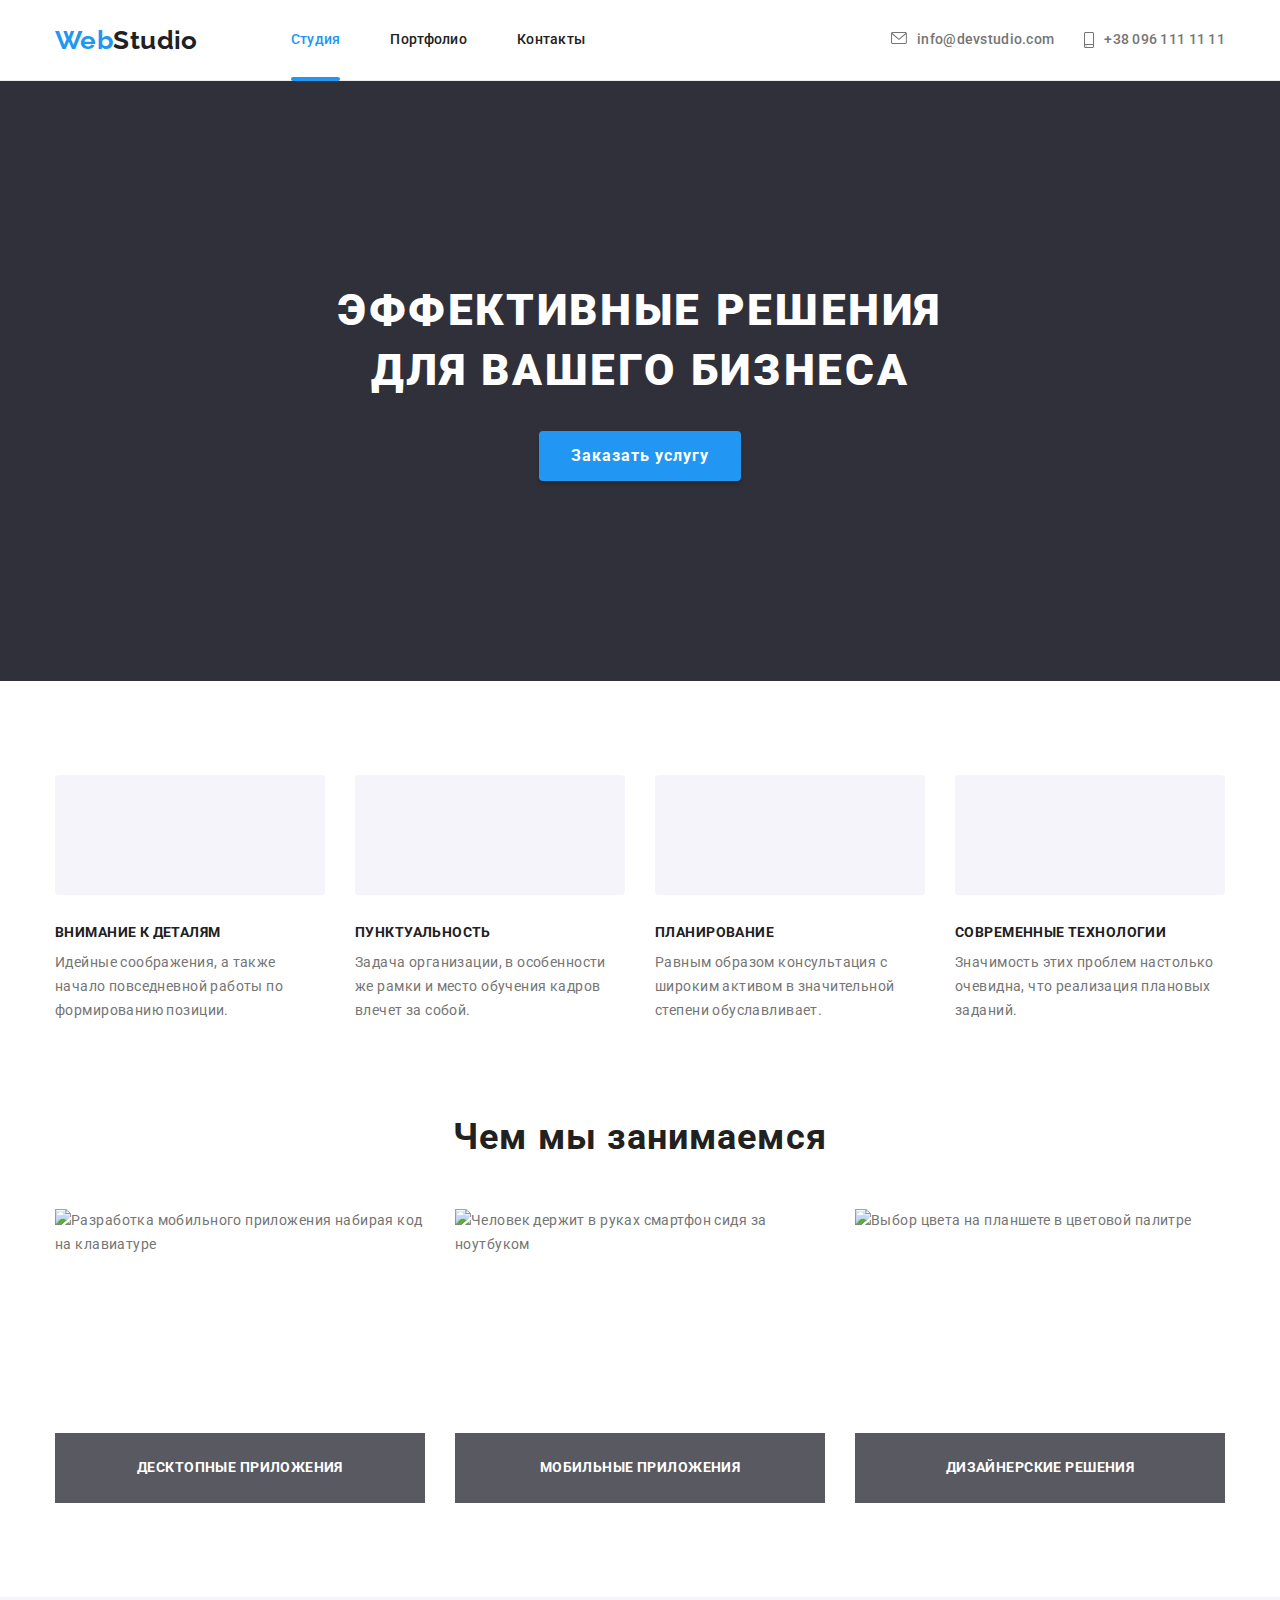
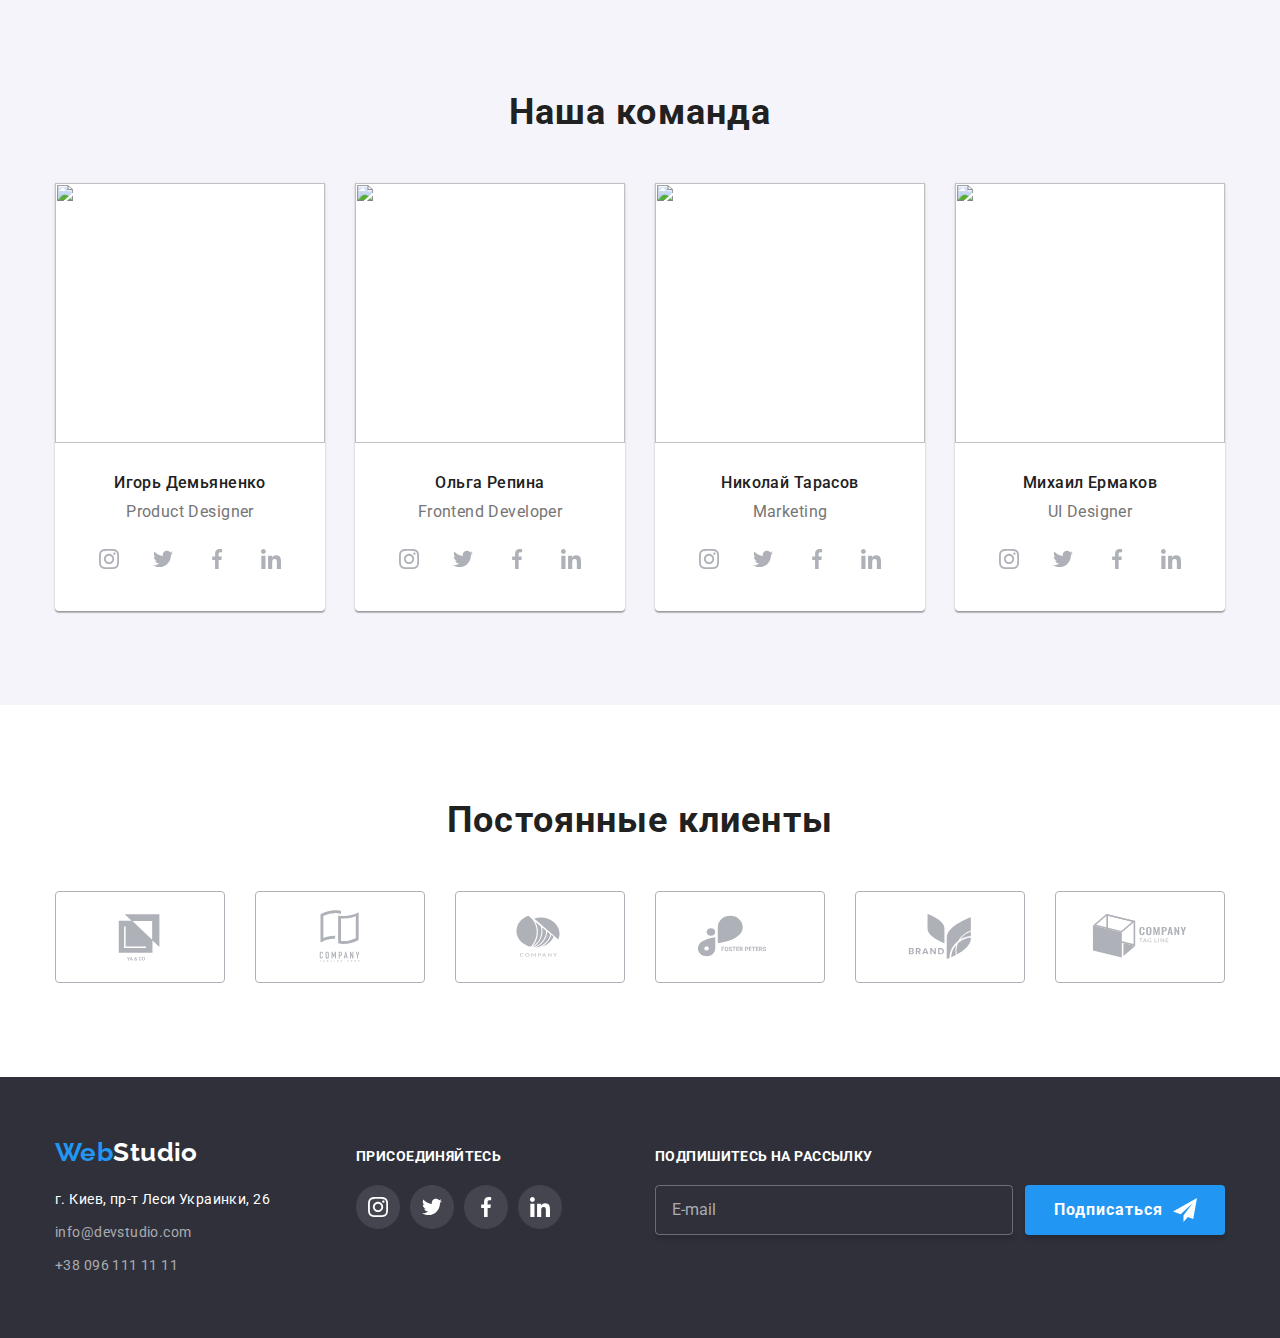
==== commit b36ccda6: "final" ====
--- a/index.html
+++ b/index.html
@@ -366,7 +366,7 @@
         </div>
 
         <div class="join">
-          <h3 class="join-title">Присоединяйтесь</h3>
+          <h3 class="footer-titles">Присоединяйтесь</h3>
           <ul class="join-list list">
             <li class="join-item">
               <a class="join-link" href="">
@@ -397,6 +397,16 @@
               </a>
             </li>
           </ul>
+        </div>
+
+        <div class="subscribe">
+          <h3 class="footer-titles">Подпишитесь на рассылку</h3>
+          <form class="form-subscribe" autocomplete="off">
+            <label class="form-field">
+              <input class="form-input" type="email" name="mail" placeholder="E-mail" />
+            </label>
+            <button class="button subscribe" type="submit">Подписаться</button>
+          </form>
         </div>
       </div>
     </footer>
@@ -408,6 +418,55 @@
             <use href="./images/sprite.svg#close"></use>
           </svg>
         </button>
+
+        <form class="form-modal">
+          <h3 class="modal-title">Оставьте свои данные, мы вам перезвоним</h3>
+          <div class="form-field-modal">
+            <label class="label-modal" for="name">Имя</label>
+            <input class="input-modal" type="name" name="name" id="name" />
+            <svg class="icon-modal" width="18px" height="18px">
+              <use href="./images/sprite.svg#name"></use>
+            </svg>
+          </div>
+          <div class="form-field-modal">
+            <label class="label-modal" for="tel">Телефон</label>
+            <input class="input-modal" type="tel" name="tel" id="tel" />
+            <svg class="icon-modal" width="18px" height="18px">
+              <use href="./images/sprite.svg#tel"></use>
+            </svg>
+          </div>
+          <div class="form-field-modal">
+            <label class="label-modal" for="email">Почта</label>
+            <input class="input-modal" type="email" name="email" id="email" />
+            <svg class="icon-modal" width="18px" height="18px">
+              <use href="./images/sprite.svg#email"></use>
+            </svg>
+          </div>
+          <div class="form-field-modal comment">
+            <label class="label-modal" for="comment">Комментарий</label>
+            <textarea
+              class="comment-modal"
+              type="text"
+              name="comment"
+              id="comment"
+              placeholder="Введите текст"
+            ></textarea>
+          </div>
+          <div class="checkbox">
+          <label class="lable-policy" for="policy">
+            <input class="input-checkbox" type="checkbox" name="policy" id="policy" />
+            <span class="checkbox-area">
+              <svg class="icon-checkbox" width="16px" height="15px">
+                <use href="./images/sprite.svg#check"></use>
+              </svg>
+            </span>
+            <span class="text-checkbox""
+              >Соглашаюсь с рассылкой и принимаю<a class="policy-link" href="">Условия договора</a>
+            </span>
+          </label>
+          </div>
+          <button class="button submit-modal" type="submit">Отправить</button>
+        </form>
       </div>
     </div>
 
--- a/css/styles.css
+++ b/css/styles.css
@@ -11,7 +11,7 @@
   --primary-bg-color: #ffffff;
   --secondary-bg-color: #f5f4fa;
   --footer-bg-color: #2f303a;
-  --pr-text-color: #3b1e1e;
+  --pr-text-color: #757575;
   --title-text-color: #212121;
   --accent-color: #2196f3;
 
@@ -322,6 +322,8 @@
 }
 
 .features-list .title {
+  margin-bottom: 10px;
+
   color: var(--title-text-color);
   font-weight: 700;
   font-size: 14px;
@@ -564,13 +566,7 @@
   color: var(--accent-color);
 }
 
-/* ФУТЕР ПРИСОЕДИНЯЙТЕСЬ */
-
-.join {
-  margin-left: 70px;
-}
-
-.join-title {
+.footer-titles {
   margin-bottom: 20px;
 
   font-weight: 700;
@@ -578,6 +574,12 @@
   line-height: 1.14;
   letter-spacing: 0.03em;
   text-transform: uppercase;
+}
+
+/* ФУТЕР ПРИСОЕДИНЯЙТЕСЬ */
+
+.join {
+  margin-left: 70px;
 }
 
 .join-list {
@@ -616,6 +618,81 @@
   background-color: var(--accent-color);
 }
 
+/* ФУТЕР ПОДПИСКА */
+
+.subscribe {
+  margin-left: 93px;
+}
+
+.form-subscribe {
+  display: flex;
+  width: 570px;
+}
+
+.form-field {
+  display: block;
+}
+
+.form-input {
+  display: block;
+  margin: 0;
+  padding: 15px 16px;
+  width: 358px;
+  height: 50px;
+  border-radius: 4px;
+
+  font-size: 16px;
+  line-height: 1.25;
+
+  color: var(--primary-bg-color);
+  background-color: transparent;
+  border: 1px solid;
+  border-color: rgba(255, 255, 255, 0.3);
+  box-shadow: 0px 4px 4px 0px rgba(0, 0, 0, 0.15);
+  transition: border-color 250ms var(--time-function);
+}
+
+.form-input::placeholder {
+  font-size: 16px;
+  line-height: 1.25;
+
+  color: rgba(255, 255, 255, 0.6);
+}
+
+.form-input:hover,
+.form-input:focus {
+  border-color: var(--accent-color);
+}
+
+.button.subscribe {
+  display: inline-flex;
+  align-items: center;
+  margin-left: 12px;
+  padding: 10px 28px 10px 29px;
+
+  color: var(--primary-bg-color);
+  background-color: var(--accent-color);
+  box-shadow: 0px 4px 4px rgba(0, 0, 0, 0.15);
+  transition: background-color 250ms var(--time-function);
+}
+
+.button.subscribe::after {
+  content: '';
+
+  width: 24px;
+  height: 24px;
+  margin-left: 10px;
+
+  background-image: url('../images/subscribe.svg');
+  background-repeat: no-repeat;
+  background-size: contain;
+}
+
+.button.subscribe:hover,
+.button.subscribe:focus {
+  background-color: #188ce8;
+}
+
 /* ПОРТФОЛИО ФИЛЬТР */
 
 .filter {
@@ -819,3 +896,180 @@
 .close-modal:focus {
   fill: var(--accent-color);
 }
+
+/* МОДАЛ ФОРМА */
+
+.form-modal {
+  padding: 40px;
+}
+
+.modal-title {
+  display: block;
+  padding-bottom: 12px;
+
+  font-weight: 700;
+  font-size: 20px;
+  line-height: 1.15;
+  text-align: center;
+
+  color: var(--title-text-color);
+}
+
+.form-field-modal {
+  position: relative;
+
+  display: flex;
+  flex-direction: column;
+  margin-bottom: 10px;
+}
+
+.input-modal {
+  margin: 0;
+  padding: 11px 12px 12px 42px;
+  width: 100%;
+  height: 40px;
+
+  font-size: 16px;
+  line-height: 1.25;
+
+  color: var(--title-text-color);
+  background-color: transparent;
+  border: 1px solid;
+  border-radius: 4px;
+  border-color: rgba(33, 33, 33, 0.2);
+  cursor: pointer;
+  transition: border-color 250ms var(--time-function);
+}
+
+.input-modal:hover,
+.input-modalt:focus {
+  border-color: var(--accent-color);
+}
+
+.label-modal {
+  margin-bottom: 4px;
+  font-size: 12px;
+  line-height: 1.17;
+  letter-spacing: 0.01em;
+}
+
+.icon-modal {
+  position: absolute;
+  left: 12px;
+  bottom: 11px;
+
+  fill: var(--title-text-color);
+  transition: fill 250ms var(--time-function);
+}
+
+.input-modal:hover + .icon-modal,
+.input-modal:focus + .icon-modal {
+  fill: var(--accent-color);
+}
+
+.form-field-modal.comment {
+  margin-bottom: 20px;
+}
+
+.comment-modal {
+  height: 120px;
+  overflow: scroll;
+  padding: 12px 16px;
+
+  font-size: 16px;
+  line-height: 1.25;
+  color: var(--title-text-color);
+
+  resize: none;
+  border-radius: 4px;
+  border: 1px solid;
+  border-color: rgba(33, 33, 33, 0.2);
+  cursor: pointer;
+  transition: border-color 250ms var(--time-function);
+}
+
+.comment-modal::placeholder {
+  font-size: 12px;
+  line-height: 1.33;
+  letter-spacing: 0.01em;
+
+  color: rgba(117, 117, 117, 0.5);
+  transition: border-color 250ms var(--time-function);
+}
+
+.comment-modal:hover,
+.comment-modal:focus {
+  border-color: var(--accent-color);
+}
+
+.checkbox {
+  margin-bottom: 30px;
+}
+
+.lable-policy {
+  position: relative;
+  display: flex;
+
+  align-items: center;
+  justify-content: center;
+  cursor: pointer;
+}
+
+.input-checkbox {
+  appearance: none;
+  position: absolute;
+}
+
+.input-checkbox:checked + .checkbox-area {
+  border-color: transparent;
+  background-color: var(--accent-color);
+}
+
+.checkbox-area {
+  position: relative;
+  display: inline-block;
+
+  width: 16px;
+  height: 15px;
+  border: 2px solid var(--title-text-color);
+
+  border-radius: 2px;
+}
+
+.icon-checkbox {
+  position: absolute;
+  top: -2px;
+  left: -2px;
+
+  width: 16px;
+  height: 15px;
+}
+
+.text-checkbox {
+  margin-left: 8px;
+}
+
+.policy-link {
+  padding-left: 5px;
+
+  color: var(--accent-color);
+  cursor: pointer;
+}
+
+.button.submit-modal {
+  display: flex;
+  margin-right: auto;
+  margin-left: auto;
+  padding: 10px 55px;
+  min-width: 200px;
+
+  color: var(--primary-bg-color);
+  background-color: var(--accent-color);
+  box-shadow: 0px 4px 4px rgba(0, 0, 0, 0.15);
+  transition: background-color 250ms var(--time-function);
+}
+
+.button.submit-modal:hover,
+.button.submit-modal:focus {
+  background-color: #188ce8;
+}
